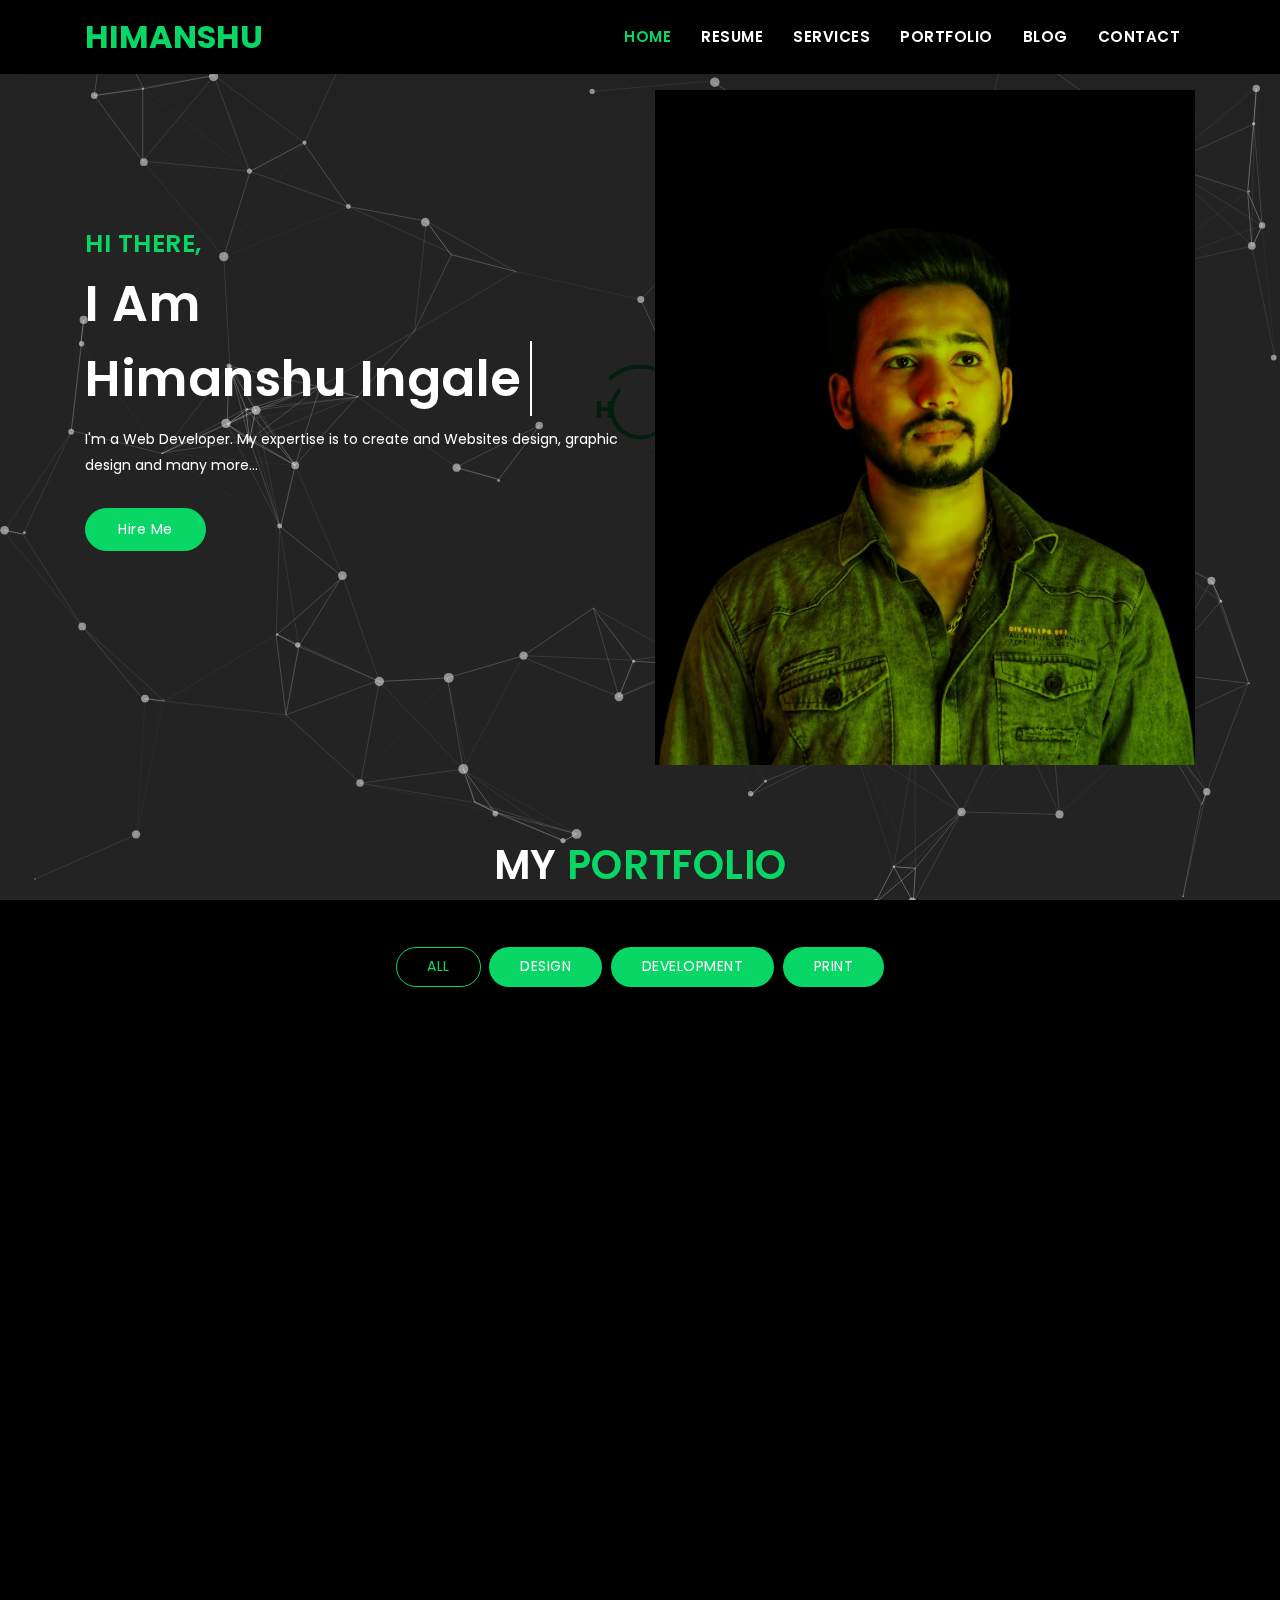
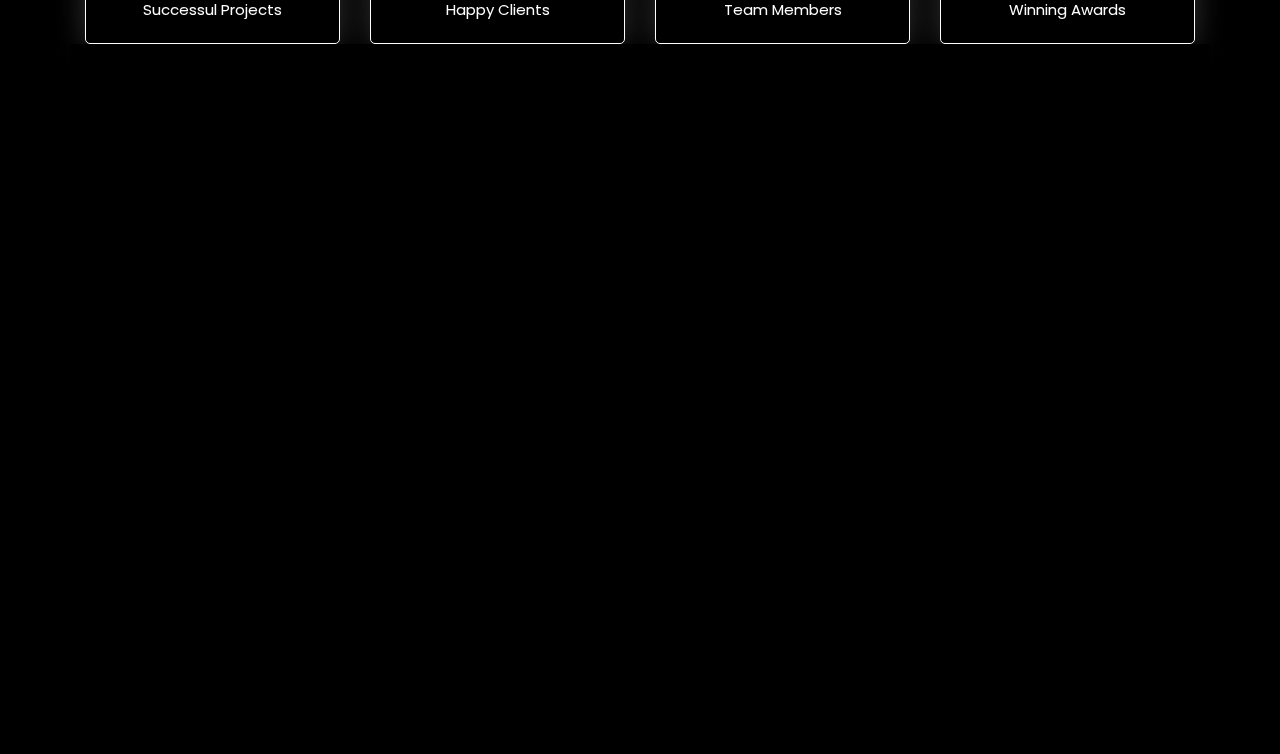
==== index.html @ 246570fd "Add files via upload" ====
<!DOCTYPE html>
<html lang="en">
	<head>
		<!-- Required meta tags -->
		<meta charset="utf-8">
		<meta name="viewport" content="width=device-width, initial-scale=1, shrink-to-fit=no">

		<title>Himanshu Personal Portfolio Template</title>
		<link href="https://fonts.googleapis.com/css?family=Poppins:300i,400,400i,500,600,700,800" rel="stylesheet">
		<!-- Bootstrap CSS -->
		<link rel="stylesheet" type="text/css" href="boostrap.min.css" >	
		
		<!--Favicon for this site -->
				
		
		<!-- Fonts -->
		<link rel="stylesheet" type="text/css" href="font-awesome-min.css">
		<!-- Icon -->
		<link rel="stylesheet" type="text/css" href="simple-line-icons.css">
		<!-- Slicknav -->
		<link rel="stylesheet" type="text/css" href="slicknav.css">
		
		<!-- Owl-carousel -->
		<link rel="stylesheet" type="text/css" href="owl.theme.default.main.css">
		<link rel="stylesheet" type="text/css" href="owl.carowsel.main.css">
		<!-- Nivo Lightbox -->
		<link rel="stylesheet" type="text/css" href="novo-lightbox.css">
		<!-- Text-animated -->
		<link rel="stylesheet" type="text/css" href="animate-headline.css">
		<!-- Normalize -->
        <link rel="stylesheet" type="text/css" href="normalize.css">
		<!-- Animate -->
		<link rel="stylesheet" type="text/css" href="animate.css">
		<!-- Main Style -->
		<link rel="stylesheet" type="text/css" href="Ta.css ">
		
		<!-- Responsive Style -->
		<link rel="stylesheet" type="text/css" href="responsive.css">
		<!-- HTML5 shim and Respond.js IE8 support of HTML5 elements and media queries -->
		<!-- WARNING: Respond.js doesn't work if you view the page via file:// -->
		<!--[if lt IE 9]>
		  <script src="https://oss.maxcdn.com/html5shiv/3.7.2/html5shiv.min.js"></script>
		  <script src="https://oss.maxcdn.com/respond/1.4.2/respond.min.js"></script>
		<![endif]-->
	</head>
  
	<body data-spy="scroll" data-offset="80">

		<!-- START PRELOADER -->
			<div class="preloader">
				<div class="loader">
					<div class="loader-outter"></div>
					<div class="loader-inner"></div>

					<span>H</span>
				</div>
			</div>
		<!-- END PRELOADER -->		
		
		<!-- START NAVBAR -->
			<nav class="navbar navbar-toggleable-sm fixed-top navbar-light bg-faded site-navigation dark_bg_menu">
				<div class="container">
					<a class="navbar-brand" href="#"><p>HIMANSHU</p></a>          
				    <button class="navbar-toggler" type="button" data-toggle="collapse" data-target="#navbarCollapse" aria-controls="navbarCollapse" aria-expanded="false" aria-label="Toggle navigation">
						<span class="navbar-toggler-icon"></span>
				    </button>
				    <div class="collapse navbar-collapse justify-content-end" id="navbarCollapse">
						<ul class="navbar-nav">
						  <li class="nav-item"><a class="nav-link" href="#home">Home</a></li>
						  <li class="nav-item"><a class="nav-link" href="Resume.png">Resume</a></li>
						  <li class="nav-item"><a class="nav-link" href="#services">Services</a></li>				
						  <li class="nav-item"><a class="nav-link" href="#portfolio">Portfolio</a></li>				  			
						  <li class="nav-item"><a class="nav-link" href="#blog">Blog</a></li>			
						  <li class="nav-item"><a class="nav-link" href="#contact">Contact</a></li>
						</ul>
				    </div>
				</div>
			</nav>      
		<!-- END NAVBAR -->
		
		<!-- Hero Area Start -->
			<section id="home" class="dark_bg">
				<div id="particles-js"></div>
				<div class="container">
					<div class="row">
						<div class="col-lg-6 col-md-6">
							<div class="banner_content">
								<h3>Hi There,</h3>
								<h1 class="cd-headline clip">
									<span class="fw_600">I Am</span>
									<span class="cd-words-wrapper">
										<b class="is-visible fw_600">Himanshu Ingale</b>
										<b class="fw_600">Web Designer</b>
										<b class="fw_600">Web Developer</b>
										<b class="fw_600">Engineer</b>
									</span>
								</h1>
								<p>I'm a Web Developer. My expertise is to create and Websites design, graphic design and many more...</p>
								<a href="#" class="btn btn-secondary banner_btn">Hire Me</a>								
							</div>
						</div>
						<div class="col-lg-6 col-md-6">
							<div class="banner-images">
								<img src="100.jpg" />
							</div>
						</div>
					</div>
				</div>
				
			</section>
		<!-- Hero Area End -->
		
	
		<!-- Portfolio Section -->
			<section id="portfolio" class="dark_bg section-padding">
				<!-- Container Starts -->
				<div class="container">        
					<h2 class="section-title wow flipInX" data-wow-delay="0.4s">My <span>Portfolio</span></h2>
					<div class="row">          
						<div class="col-md-12">
							<!-- Portfolio Controller/Buttons -->
							<div class="controls text-center">
							  <a class="filter active btn btn-common" data-filter="all">
								All 
							  </a>
							  <a class="filter btn btn-common" data-filter=".design">
								Design 
							  </a>
							  <a class="filter btn btn-common" data-filter=".development">
								Development
							  </a>
							  <a class="filter btn btn-common" data-filter=".print">
								Print 
							  </a>
							</div>
							<!-- Portfolio Controller/Buttons Ends-->
						</div>

						
		
		<!-- Services Section Start -->
		<section id="services" class="dark_bg services section-padding">
			<h2 class="section-title wow flipInX" data-wow-delay="0.4s">My <span>Services</span></h2>
			<div class="container">
				<div class="row">
					<!-- Services item -->
					<div class="col-lg-4 col-md-6 col-xs-12">
						<div class="services-item wow fadeInDown" data-wow-delay="0.3s">
							<div class="icon">
								<img src="com.jpg" alt=""/>
							</div>
							<div class="services-content">
								<h3><a href="#">Web Design</a></h3>
								
							</div>
						</div>
					</div>
				  <!-- Services item -->
					<div class="col-lg-4 col-md-6 col-xs-12">
						<div class="services-item wow fadeInDown" data-wow-delay="0.6s">
							<div class="icon">
								<img src="d.jpg" alt=""/>
							</div>
							<div class="services-content">
								<h3><a href="#">Development</a></h3>
								
							</div>
						</div>
					</div>
					<!-- Services item -->
					<div class="col-lg-4 col-md-6 col-xs-12">
						<div class="services-item wow fadeInDown" data-wow-delay="0.9s">
							<div class="icon">
								<img src="grap.jpg" alt=""/>
							</div>
							<div class="services-content">
								<h3><a href="#">Graphic Design</a></h3>
								
							</div>
						</div>
					</div>
					<!-- Services item -->
					<div class="col-lg-4 col-md-6 col-xs-12">
						<div class="services-item wow fadeInLeft" data-wow-delay="0.9s">
							<div class="icon">
								<img src="res.jpg" alt=""/>
							</div>
							<div class="services-content">
								<h3><a href="#">Responsive Design</a></h3>
							
							</div>
						</div>
					</div>
					<!-- Services item -->
					<div class="col-lg-4 col-md-6 col-xs-12">
						<div class="services-item wow fadeInUp" data-wow-delay="0.9s">
							<div class="icon">
								<img src="marketing.jpg" alt=""/>
							</div>
							<div class="services-content">
								<h3><a href="#">Marketing</a></h3>
								
							</div>
						</div>
					</div>
					<!-- Services item -->
					<div class="col-lg-4 col-md-6 col-xs-12">
						<div class="services-item wow fadeInRight" data-wow-delay="0.9s">
							<div class="icon">
								<img src="support.jpg" alt=""/>
							</div>
							<div class="services-content">
								<h3><a href="#">Support</a></h3>
								
							</div>
						</div>
					</div>
				</div>
			</div>
		</section>
	<!-- Services Section End -->
		
	
		
		
		<!-- START BLOG -->
			<div id="blog" class="dark_bg blog-area section-padding">
				<h2 class="section-title wow flipInX" data-wow-delay="0.4s">My <span>Blog</span></h2>
				<div class="container">							
					<div class="row">
						<div class="col-lg-4 col-md-4 col-xs-12">
							<div class="single_blog wow fadeInLeft">
								<div class="blog-thumb">
									<div class="blog-image">
									   <a href="#"><img src="b4.png" class="img-responsive" alt=""/></a>
									</div>
									<div class="blog-info">
										<a href="#"><h4>
											"Web Design Evolution Insights"</h4></a>
										<small><i class="fa fa-clock-o"></i>July 31, 2024</small>
										<span>| Design</span>											
										<p>Discover the latest advancements shaping the digital landscape, ensuring your online presence stays ahead of the curve.</p>
										<a href="#" class="btn blog_btn btn-secondary">Read More</a>
									</div>
								</div>
							</div>
						</div>
						<div class="col-lg-4 col-md-4 col-xs-12">
							<div class="single_blog wow fadeInUp">
								<div class="blog-thumb">
									<div class="blog-image">
									   <a href="#"><img src="b3.png" class="img-responsive" alt=""/></a>
									</div>
									<div class="blog-info">
										<a href="#"><h4>"Responsive Design Innovations"</h4></a>
										<small><i class="fa fa-clock-o"></i>July 31, 2024</small>
										<span>| Design</span>											
										<p> Explore cutting-edge techniques and technologies ensuring seamless user experiences across all devices.</p>
										<a href="#" class="btn blog_btn btn-secondary">Read More</a>
									</div>
								</div>
							</div>
						</div>
						<div class="col-lg-4 col-md-4 col-xs-12">
							<div class="single_blog wow fadeInRight">
								<div class="blog-thumb">
									<div class="blog-image">
									   <a href="#"><img src="b5.png" class="img-responsive" alt=""/></a>
									</div>
									<div class="blog-info">
										<a href="#"><h4>"User-Centric Web Solutions"</h4></a>
										<small><i class="fa fa-clock-o"></i>July 31, 2024</small>
										<span>| Design</span>											
										<p> Crafting websites focused on meeting user needs, enhancing engagement and satisfaction.</p>
										<a href="#" class="btn blog_btn btn-secondary">Read More</a>
									</div>
								</div>
							</div>
						</div>
					</div>
				</div><!--- END CONTAINER -->	

				<div class="container">							
					<div class="row">
						<div class="col-lg-4 col-md-4 col-xs-12">
							<div class="single_blog wow fadeInLeft">
								<div class="blog-thumb">
									<div class="blog-image">
									   <a href="#"><img src="b8.jpg" class="img-responsive" alt=""/></a>
									</div>
									<div class="blog-info">
										<a href="#"><h4>"Interactive Design Trends"</h4></a>
										<small><i class="fa fa-clock-o"></i>July 31, 2024</small>
										<span>| Design</span>											
										<p> Embrace dynamic and engaging design elements that captivate and retain audience attention.</p>
										<a href="#" class="btn blog_btn btn-secondary">Read More</a>
									</div>
								</div>
							</div>
						</div>
						<div class="col-lg-4 col-md-4 col-xs-12">
							<div class="single_blog wow fadeInUp">
								<div class="blog-thumb">
									<div class="blog-image">
									   <a href="#"><img src="payment.png" class="img-responsive" alt=""/></a>
									</div>
									<div class="blog-info">
										<a href="#"><h4>"Creative UI/UX Approaches"</h4></a>
										<small><i class="fa fa-clock-o"></i>July 31, 2024</small>
										<span>| Design</span>											
										<p>Implement innovative user interface and experience strategies to elevate digital interactions and conversions.</p>
										<a href="#" class="btn blog_btn btn-secondary">Read More</a>
									</div>
								</div>
							</div>
						</div>
						<div class="col-lg-4 col-md-4 col-xs-12">
							<div class="single_blog wow fadeInRight">
								<div class="blog-thumb">
									<div class="blog-image">
									   <a href="#"><img src="mobile.png" class="img-responsive" alt=""/></a>
									</div>
									<div class="blog-info">
										<a href="#"><h4>"Visual Storytelling Revolution"</h4></a>
										<small><i class="fa fa-clock-o"></i>July 31, 2024</small>
										<span>| Design</span>											
										<p>Harness the power of compelling visuals to communicate narratives that resonate deeply with your audience.</p>
										<a href="#" class="btn blog_btn btn-secondary">Read More</a>
									</div>
								</div>
							</div>
						</div>
					</div>
				</div><!--- END CONTAINER -->	
			</div>
		<!-- END BLOG -->

           	<!-- Funfacts Section Start -->
			<section class="dark_bg funfacts-area pb_80 ">
				<div class="container">
					<div class="row">
						<div class="col-lg-3 col-md-3">
							<div class="funfact">
								<i class="icofont-printer"></i>
								<h3><span class="counterUp">10</span>+</h3>
								<p>Successul Projects</p>
							</div>
						</div>

						<div class="col-lg-3 col-md-3">
							<div class="funfact">
								<i class="icofont-users"></i>
								<h3><span class="counterUp">5</span></h3>
								<p>Happy Clients</p>
							</div>
						</div>

						<div class="col-lg-3 col-md-3">
							<div class="funfact">
								<i class="icofont-users-alt-5"></i>
								<h3><span class="counterUp">2</span>+</h3>
								<p>Team Members</p>
							</div>
						</div>

						<div class="col-lg-3 col-md-3">
							<div class="funfact">
								<i class="icofont-award"></i>
								<h3><span class="counterUp">1</span>+</h3>
								<p>Winning Awards</p>
							</div>
						</div>
					</div>
				</div>
			</section>
        <!-- Funfacts Section End -->

		<!-- Contact Section Start -->
			<section id="contact" class="dark_bg section-padding">      
				<div class="contact-form">
					<div class="container">
						<h2 class="section-title wow flipInX" data-wow-delay="0.4s">Contact <span>Us</span></h2>  
						<style>
							.center-div {
							  margin: 0 auto; /* This will center the div horizontally */
							  max-width: 100%; /* Ensures the div doesn't exceed the width of its container */
							  /* Add any additional styling you need */
							}
						  </style>
						<div class="row contact-form-area">   												
							<div class="col-md-12 col-lg-8 col-sm-8 center-div">
								<div class="contact_form wow fadeInLeft">
									<form action="contact.php" method="post" id="main_contact_form">
										<div class="contact_input_area">
											<div id="success_fail_info"></div>
											<div class="row">
												<!-- Form Group -->
												<div class="col-12">
													<div class="form-group">
														<input type="text" name="name" class="form-control" placeholder="Name" required="required">
													</div>
												</div>
												<!-- Form Group -->
												<div class="col-12 col-lg-6">
													<div class="form-group">
														<input type="email" name="email" class="form-control" placeholder="Email" required="required">
													</div>
												</div>
												<!-- Form Group -->
												<div class="col-12 col-lg-6">
													<div class="form-group">
														<input type="text" name="subject" class="form-control" placeholder="Subject" required="required">
													</div>
												</div>
												<!-- Form Group -->
												<div class="col-12">
													<div class="form-group">
														<textarea rows="6" name="message" class="form-control" placeholder="Your Message" required="required"></textarea>
													</div>
												</div>
												<!-- Button -->
												<div class="col-12 text-center">
													<button type="submit" value="Send message" name="submit" id="submitButton" class="btn btn-secondary ct_btn" title="Submit Your Message!">Send Message</button>
												</div>
											</div>
										</div>
									</form>
								</div>
							</div>
							
						</div> 
					</div>
				</div>   
			</section>
		<!-- Contact Section End -->

		<!-- Footer Section Start -->
			<footer class="footer-area">
				<div class="container">
					<div class="row">
						<div class="col-lg-12">
							<div class="footer-text text-center wow fadeInDown" data-wow-delay="0.3s">
								<p>Copyright © 2024 Himanshu | All Rights Reserved</p>
							</div>
						</div>
					</div>
				</div>
			</footer>
		<!-- Footer Section End -->

		<!-- Go to Top Link -->
		<a href="#" class="back-to-top">
			<i class="fa fa-arrow-up"></i>
		</a>

		<!-- jQuery first, then Popper.js, then Bootstrap JS -->
		<script src="jquery-min.js"></script>
		<script src="popper.min.js"></script>
		<script src="boostrap.min.js"></script>
		<script src="modernizr-2.8.3.min.js"></script>
		<script src="particles.min.js"></script>
		<script src="app.js"></script>
		<script src="jquery.nav.js"></script>
		<script src="smooth-scroll.js"></script>
		<script src="owl.carousel.min.js"></script>
		<script src="jquery.mixitup.js"></script>
		<script src="animited-headline.js"></script>
		<script src="jquery.countwrup.min.js"></script>
		<script src="waypoints.min.js"></script>
		<script src="wow.js"></script>
		<script src="jquery.easing.min.js"></script>  
		<script src="nivo-lightbox.js"></script>
		<script src="form-contact.js"></script>
		<script src="Ta.js"></script>
		
	</body>
</html>
---- simple-line-icons.css ----
@font-face {
	font-family: 'Simple-Line-Icons';
	src:url('../fonts/line-icons/Simple-Line-Icons.eot');
	src:url('../fonts/line-icons/Simple-Line-Icons.eot?#iefix') format('embedded-opentype'),
		url('../fonts/line-icons/Simple-Line-Icons.woff') format('woff'),
		url('../fonts/line-icons/Simple-Line-Icons.ttf') format('truetype'),
		url('../fonts/line-icons/Simple-Line-Icons.svg#Simple-Line-Icons') format('svg');
		font-weight: normal;
		font-style: normal;
}
/*
 Use the following CSS code if you want to have a class per icon.
 Instead of a list of all class selectors, you can use the generic [class*="icon-"] selector, but it's slower:
*/
.icon-user,
.icon-people,
.icon-user-female,
.icon-user-follow,
.icon-user-following,
.icon-user-unfollow,
.icon-login,
.icon-logout,
.icon-emotsmile,
.icon-phone,
.icon-call-end,
.icon-call-in,
.icon-call-out,
.icon-map,
.icon-location-pin,
.icon-direction,
.icon-directions,
.icon-compass,
.icon-layers,
.icon-menu,
.icon-list,
.icon-options-vertical,
.icon-options,
.icon-arrow-down,
.icon-arrow-left,
.icon-arrow-right,
.icon-arrow-up,
.icon-arrow-up-circle,
.icon-arrow-left-circle,
.icon-arrow-right-circle,
.icon-arrow-down-circle,
.icon-check,
.icon-clock,
.icon-plus,
.icon-minus,
.icon-close,
.icon-event,
.icon-exclamation,
.icon-organization,
.icon-trophy,
.icon-screen-smartphone,
.icon-screen-desktop,
.icon-plane,
.icon-notebook,
.icon-mustache,
.icon-mouse,
.icon-magnet,
.icon-energy,
.icon-disc,
.icon-cursor,
.icon-cursor-move,
.icon-crop,
.icon-chemistry,
.icon-speedometer,
.icon-shield,
.icon-screen-tablet,
.icon-magic-wand,
.icon-hourglass,
.icon-graduation,
.icon-ghost,
.icon-game-controller,
.icon-fire,
.icon-eyeglass,
.icon-envelope-open,
.icon-envelope-letter,
.icon-bell,
.icon-badge,
.icon-anchor,
.icon-wallet,
.icon-vector,
.icon-speech,
.icon-puzzle,
.icon-printer,
.icon-present,
.icon-playlist,
.icon-pin,
.icon-picture,
.icon-handbag,
.icon-globe-alt,
.icon-globe,
.icon-folder-alt,
.icon-folder,
.icon-film,
.icon-feed,
.icon-drop,
.icon-drawer,
.icon-docs,
.icon-doc,
.icon-diamond,
.icon-cup,
.icon-calculator,
.icon-bubbles,
.icon-briefcase,
.icon-book-open,
.icon-basket-loaded,
.icon-basket,
.icon-bag,
.icon-action-undo,
.icon-action-redo,
.icon-wrench,
.icon-umbrella,
.icon-trash,
.icon-tag,
.icon-support,
.icon-frame,
.icon-size-fullscreen,
.icon-size-actual,
.icon-shuffle,
.icon-share-alt,
.icon-share,
.icon-rocket,
.icon-question,
.icon-pie-chart,
.icon-pencil,
.icon-note,
.icon-loop,
.icon-home,
.icon-grid,
.icon-graph,
.icon-microphone,
.icon-music-tone-alt,
.icon-music-tone,
.icon-earphones-alt,
.icon-earphones,
.icon-equalizer,
.icon-like,
.icon-dislike,
.icon-control-start,
.icon-control-rewind,
.icon-control-play,
.icon-control-pause,
.icon-control-forward,
.icon-control-end,
.icon-volume-1,
.icon-volume-2,
.icon-volume-off,
.icon-calendar,
.icon-bulb,
.icon-chart,
.icon-ban,
.icon-bubble,
.icon-camrecorder,
.icon-camera,
.icon-cloud-download,
.icon-cloud-upload,
.icon-envelope,
.icon-eye,
.icon-flag,
.icon-heart,
.icon-info,
.icon-key,
.icon-link,
.icon-lock,
.icon-lock-open,
.icon-magnifier,
.icon-magnifier-add,
.icon-magnifier-remove,
.icon-paper-clip,
.icon-paper-plane,
.icon-power,
.icon-refresh,
.icon-reload,
.icon-settings,
.icon-star,
.icon-symbol-female,
.icon-symbol-male,
.icon-target,
.icon-credit-card,
.icon-paypal,
.icon-social-tumblr,
.icon-social-twitter,
.icon-social-facebook,
.icon-social-instagram,
.icon-social-linkedin,
.icon-social-pinterest,
.icon-social-github,
.icon-social-google,
.icon-social-reddit,
.icon-social-skype,
.icon-social-dribbble,
.icon-social-behance,
.icon-social-foursqare,
.icon-social-soundcloud,
.icon-social-spotify,
.icon-social-stumbleupon,
.icon-social-youtube,
.icon-social-dropbox,
.icon-social-vkontakte,
.icon-social-steam {
  font-family: 'simple-line-icons';
  speak: none;
  font-style: normal;
  font-weight: normal;
  font-variant: normal;
  text-transform: none;
  line-height: 1;
  /* Better Font Rendering =========== */
  -webkit-font-smoothing: antialiased;
  -moz-osx-font-smoothing: grayscale;
}
.icon-user:before {
  content: "\e005";
}
.icon-people:before {
  content: "\e001";
}
.icon-user-female:before {
  content: "\e000";
}
.icon-user-follow:before {
  content: "\e002";
}
.icon-user-following:before {
  content: "\e003";
}
.icon-user-unfollow:before {
  content: "\e004";
}
.icon-login:before {
  content: "\e066";
}
.icon-logout:before {
  content: "\e065";
}
.icon-emotsmile:before {
  content: "\e021";
}
.icon-phone:before {
  content: "\e600";
}
.icon-call-end:before {
  content: "\e048";
}
.icon-call-in:before {
  content: "\e047";
}
.icon-call-out:before {
  content: "\e046";
}
.icon-map:before {
  content: "\e033";
}
.icon-location-pin:before {
  content: "\e096";
}
.icon-direction:before {
  content: "\e042";
}
.icon-directions:before {
  content: "\e041";
}
.icon-compass:before {
  content: "\e045";
}
.icon-layers:before {
  content: "\e034";
}
.icon-menu:before {
  content: "\e601";
}
.icon-list:before {
  content: "\e067";
}
.icon-options-vertical:before {
  content: "\e602";
}
.icon-options:before {
  content: "\e603";
}
.icon-arrow-down:before {
  content: "\e604";
}
.icon-arrow-left:before {
  content: "\e605";
}
.icon-arrow-right:before {
  content: "\e606";
}
.icon-arrow-up:before {
  content: "\e607";
}
.icon-arrow-up-circle:before {
  content: "\e078";
}
.icon-arrow-left-circle:before {
  content: "\e07a";
}
.icon-arrow-right-circle:before {
  content: "\e079";
}
.icon-arrow-down-circle:before {
  content: "\e07b";
}
.icon-check:before {
  content: "\e080";
}
.icon-clock:before {
  content: "\e081";
}
.icon-plus:before {
  content: "\e095";
}
.icon-minus:before {
  content: "\e615";
}
.icon-close:before {
  content: "\e082";
}
.icon-event:before {
  content: "\e619";
}
.icon-exclamation:before {
  content: "\e617";
}
.icon-organization:before {
  content: "\e616";
}
.icon-trophy:before {
  content: "\e006";
}
.icon-screen-smartphone:before {
  content: "\e010";
}
.icon-screen-desktop:before {
  content: "\e011";
}
.icon-plane:before {
  content: "\e012";
}
.icon-notebook:before {
  content: "\e013";
}
.icon-mustache:before {
  content: "\e014";
}
.icon-mouse:before {
  content: "\e015";
}
.icon-magnet:before {
  content: "\e016";
}
.icon-energy:before {
  content: "\e020";
}
.icon-disc:before {
  content: "\e022";
}
.icon-cursor:before {
  content: "\e06e";
}
.icon-cursor-move:before {
  content: "\e023";
}
.icon-crop:before {
  content: "\e024";
}
.icon-chemistry:before {
  content: "\e026";
}
.icon-speedometer:before {
  content: "\e007";
}
.icon-shield:before {
  content: "\e00e";
}
.icon-screen-tablet:before {
  content: "\e00f";
}
.icon-magic-wand:before {
  content: "\e017";
}
.icon-hourglass:before {
  content: "\e018";
}
.icon-graduation:before {
  content: "\e019";
}
.icon-ghost:before {
  content: "\e01a";
}
.icon-game-controller:before {
  content: "\e01b";
}
.icon-fire:before {
  content: "\e01c";
}
.icon-eyeglass:before {
  content: "\e01d";
}
.icon-envelope-open:before {
  content: "\e01e";
}
.icon-envelope-letter:before {
  content: "\e01f";
}
.icon-bell:before {
  content: "\e027";
}
.icon-badge:before {
  content: "\e028";
}
.icon-anchor:before {
  content: "\e029";
}
.icon-wallet:before {
  content: "\e02a";
}
.icon-vector:before {
  content: "\e02b";
}
.icon-speech:before {
  content: "\e02c";
}
.icon-puzzle:before {
  content: "\e02d";
}
.icon-printer:before {
  content: "\e02e";
}
.icon-present:before {
  content: "\e02f";
}
.icon-playlist:before {
  content: "\e030";
}
.icon-pin:before {
  content: "\e031";
}
.icon-picture:before {
  content: "\e032";
}
.icon-handbag:before {
  content: "\e035";
}
.icon-globe-alt:before {
  content: "\e036";
}
.icon-globe:before {
  content: "\e037";
}
.icon-folder-alt:before {
  content: "\e039";
}
.icon-folder:before {
  content: "\e089";
}
.icon-film:before {
  content: "\e03a";
}
.icon-feed:before {
  content: "\e03b";
}
.icon-drop:before {
  content: "\e03e";
}
.icon-drawer:before {
  content: "\e03f";
}
.icon-docs:before {
  content: "\e040";
}
.icon-doc:before {
  content: "\e085";
}
.icon-diamond:before {
  content: "\e043";
}
.icon-cup:before {
  content: "\e044";
}
.icon-calculator:before {
  content: "\e049";
}
.icon-bubbles:before {
  content: "\e04a";
}
.icon-briefcase:before {
  content: "\e04b";
}
.icon-book-open:before {
  content: "\e04c";
}
.icon-basket-loaded:before {
  content: "\e04d";
}
.icon-basket:before {
  content: "\e04e";
}
.icon-bag:before {
  content: "\e04f";
}
.icon-action-undo:before {
  content: "\e050";
}
.icon-action-redo:before {
  content: "\e051";
}
.icon-wrench:before {
  content: "\e052";
}
.icon-umbrella:before {
  content: "\e053";
}
.icon-trash:before {
  content: "\e054";
}
.icon-tag:before {
  content: "\e055";
}
.icon-support:before {
  content: "\e056";
}
.icon-frame:before {
  content: "\e038";
}
.icon-size-fullscreen:before {
  content: "\e057";
}
.icon-size-actual:before {
  content: "\e058";
}
.icon-shuffle:before {
  content: "\e059";
}
.icon-share-alt:before {
  content: "\e05a";
}
.icon-share:before {
  content: "\e05b";
}
.icon-rocket:before {
  content: "\e05c";
}
.icon-question:before {
  content: "\e05d";
}
.icon-pie-chart:before {
  content: "\e05e";
}
.icon-pencil:before {
  content: "\e05f";
}
.icon-note:before {
  content: "\e060";
}
.icon-loop:before {
  content: "\e064";
}
.icon-home:before {
  content: "\e069";
}
.icon-grid:before {
  content: "\e06a";
}
.icon-graph:before {
  content: "\e06b";
}
.icon-microphone:before {
  content: "\e063";
}
.icon-music-tone-alt:before {
  content: "\e061";
}
.icon-music-tone:before {
  content: "\e062";
}
.icon-earphones-alt:before {
  content: "\e03c";
}
.icon-earphones:before {
  content: "\e03d";
}
.icon-equalizer:before {
  content: "\e06c";
}
.icon-like:before {
  content: "\e068";
}
.icon-dislike:before {
  content: "\e06d";
}
.icon-control-start:before {
  content: "\e06f";
}
.icon-control-rewind:before {
  content: "\e070";
}
.icon-control-play:before {
  content: "\e071";
}
.icon-control-pause:before {
  content: "\e072";
}
.icon-control-forward:before {
  content: "\e073";
}
.icon-control-end:before {
  content: "\e074";
}
.icon-volume-1:before {
  content: "\e09f";
}
.icon-volume-2:before {
  content: "\e0a0";
}
.icon-volume-off:before {
  content: "\e0a1";
}
.icon-calendar:before {
  content: "\e075";
}
.icon-bulb:before {
  content: "\e076";
}
.icon-chart:before {
  content: "\e077";
}
.icon-ban:before {
  content: "\e07c";
}
.icon-bubble:before {
  content: "\e07d";
}
.icon-camrecorder:before {
  content: "\e07e";
}
.icon-camera:before {
  content: "\e07f";
}
.icon-cloud-download:before {
  content: "\e083";
}
.icon-cloud-upload:before {
  content: "\e084";
}
.icon-envelope:before {
  content: "\e086";
}
.icon-eye:before {
  content: "\e087";
}
.icon-flag:before {
  content: "\e088";
}
.icon-heart:before {
  content: "\e08a";
}
.icon-info:before {
  content: "\e08b";
}
.icon-key:before {
  content: "\e08c";
}
.icon-link:before {
  content: "\e08d";
}
.icon-lock:before {
  content: "\e08e";
}
.icon-lock-open:before {
  content: "\e08f";
}
.icon-magnifier:before {
  content: "\e090";
}
.icon-magnifier-add:before {
  content: "\e091";
}
.icon-magnifier-remove:before {
  content: "\e092";
}
.icon-paper-clip:before {
  content: "\e093";
}
.icon-paper-plane:before {
  content: "\e094";
}
.icon-power:before {
  content: "\e097";
}
.icon-refresh:before {
  content: "\e098";
}
.icon-reload:before {
  content: "\e099";
}
.icon-settings:before {
  content: "\e09a";
}
.icon-star:before {
  content: "\e09b";
}
.icon-symbol-female:before {
  content: "\e09c";
}
.icon-symbol-male:before {
  content: "\e09d";
}
.icon-target:before {
  content: "\e09e";
}
.icon-credit-card:before {
  content: "\e025";
}
.icon-paypal:before {
  content: "\e608";
}
.icon-social-tumblr:before {
  content: "\e00a";
}
.icon-social-twitter:before {
  content: "\e009";
}
.icon-social-facebook:before {
  content: "\e00b";
}
.icon-social-instagram:before {
  content: "\e609";
}
.icon-social-linkedin:before {
  content: "\e60a";
}
.icon-social-pinterest:before {
  content: "\e60b";
}
.icon-social-github:before {
  content: "\e60c";
}
.icon-social-google:before {
  content: "\e60d";
}
.icon-social-reddit:before {
  content: "\e60e";
}
.icon-social-skype:before {
  content: "\e60f";
}
.icon-social-dribbble:before {
  content: "\e00d";
}
.icon-social-behance:before {
  content: "\e610";
}
.icon-social-foursqare:before {
  content: "\e611";
}
.icon-social-soundcloud:before {
  content: "\e612";
}
.icon-social-spotify:before {
  content: "\e613";
}
.icon-social-stumbleupon:before {
  content: "\e614";
}
.icon-social-youtube:before {
  content: "\e008";
}
.icon-social-dropbox:before {
  content: "\e00c";
}
.icon-social-vkontakte:before {
  content: "\e618";
}
.icon-social-steam:before {
  content: "\e620";
}
---- Ta.css ----
/***************************************
========================================

	Author Name   : Themeplaza
	This is HTML5 template
	Template Name : Roton Personal Portfolio Template
	Version: 1.0
	
****************************************
=======================================/


/* ----------------------------------------------------------------

 ==> Table Of Content

	01. Default
	02. Header
	03. Banner
	04. About
	05. Service
	06. Portfolio 
	07. Resume
	08. Testimonial
	09. Blog
	10. Contact
	11. Footer
 

---------------------------------------------------------------- */
/* ==========================================================================
01. Start Default CSS Area
========================================================================== */
html{
	overflow-x: hidden;
}
body{
	font-family: 'Poppins', sans-serif;
    font-size: 15px;
    line-height: 26px;
    font-weight: 400;
    letter-spacing: 0.5px;
    color: #333333;
    overflow-x: hidden;
}
h1,
h2,
h3,
h4,
h5,
h6{
	color: #333333;
	font-weight: 600;
}
.fw_300{
	font-weight: 300;
}
.fw_600{
	font-weight: 600;
}
a{
	-webkit-transition: all 0.2s linear;
	-moz-transition: all 0.2s linear;
	-o-transition: all 0.2s linear;
	transition: all 0.2s linear;
}
a:hover{
	text-decoration: none;
}
a a:focus{
	outline: none;
}
img{
    max-width: 100%;
	height: auto;
}
p{
	font-weight: 400;
	font-family: 'Poppins', sans-serif;
    margin: 0;
    font-size: 15px;
    color: #333333;
    letter-spacing: 0;
}
ul, ol{
	list-style: outside none none;
	margin: 0;
	padding: 0;
}
ul li, ol li{
	list-style: none;
}
.gray_bg{
	background: #fcfcfc;
}
.dark_bg{
	background: #000;
}
START PRELOADER DESIGN/
.preloader {
  position: fixed;
  left: 0;
  width: 0;
  height: 100%;
  width: 100%;
  text-align: center;
  z-index: 9999999;
  background-color: transparent;
  -webkit-transition: .9s;
  transition: .9s;
}

.preloader .loader {
  -webkit-transition: 0.5s;
  transition: 0.5s;
  position: absolute;
  width: 90px;
  height: 90px;
  border-radius: 50%;
  display: inline-block;
  left: 0;
  right: 0;
  margin: 0 auto;
  top: 45%;
  -webkit-transform: translateY(-45%);
          transform: translateY(-45%);
}

.preloader .loader .loader-outter {
  position: absolute;
  border: 4px solid #08d665;
  border-left-color: transparent;
  border-bottom: 0;
  width: 100%;
  height: 100%;
  border-radius: 50%;
  -webkit-animation: loader-outter 1s cubic-bezier(0.42, 0.61, 0.58, 0.41) infinite;
          animation: loader-outter 1s cubic-bezier(0.42, 0.61, 0.58, 0.41) infinite;
}

.preloader .loader .loader-inner {
  position: absolute;
  border: 4px solid #08d665;
  border-radius: 50%;
  width: 60px;
  height: 60px;
  left: calc(50% - 30px);
  top: calc(50% - 30px);
  border-right: 0;
  border-top-color: transparent;
  -webkit-animation: loader-inner 1s cubic-bezier(0.42, 0.61, 0.58, 0.41) infinite;
          animation: loader-inner 1s cubic-bezier(0.42, 0.61, 0.58, 0.41) infinite;
}

.preloader .loader span {
  display: inline-block;
  position: absolute;
  left: 0;
  right: 0;
  margin: 0 auto;
  top: 50%;
  -webkit-transform: translateY(-50%);
          transform: translateY(-50%);
  color: #08d665;
  font-size: 25px;
  font-weight: 700;
}

.preloader::before, .preloader::after {
  content: '';
  position: absolute;
  left: 0;
  top: 0;
  width: 60%;
  height: 100%;
  z-index: -1;
  background: #fff;
  -webkit-transition: .9s;
  transition: .9s;
}

.preloader::after {
  left: auto;
  right: 0;
}

.preloader.preloader-deactivate {
  visibility: hidden;
}

.preloader.preloader-deactivate::after, .preloader.preloader-deactivate::before {
  width: 0;
}

.preloader.preloader-deactivate .loader {
  opacity: 0;
  visibility: hidden;
}

@-webkit-keyframes loader-outter {
  0% {
    -webkit-transform: rotate(0deg);
            transform: rotate(0deg);
  }
  100% {
    -webkit-transform: rotate(360deg);
            transform: rotate(360deg);
  }
}

@keyframes loader-outter {
  0% {
    -webkit-transform: rotate(0deg);
            transform: rotate(0deg);
  }
  100% {
    -webkit-transform: rotate(360deg);
            transform: rotate(360deg);
  }
}

@-webkit-keyframes loader-inner {
  0% {
    -webkit-transform: rotate(0deg);
            transform: rotate(0deg);
  }
  100% {
    -webkit-transform: rotate(-360deg);
            transform: rotate(-360deg);
  }
}

@keyframes loader-inner {
  0% {
    -webkit-transform: rotate(0deg);
            transform: rotate(0deg);
  }
  100% {
    -webkit-transform: rotate(-360deg);
            transform: rotate(-360deg);
  }
}
/* END PRELOADER DESIGN*/

.hero-heading{
	font-size: 48px;
	font-weight: 700;
	color: #fff;
	text-transform: capitalize;
	line-height: 70px;
	letter-spacing: 0.1rem;
}
.hero-sub-heading{
	font-size: 20px;
	font-weight: 400;
	color: #e6e6e6;
	line-height: 45px;
	letter-spacing: 0.1rem;
}
.section-titile-bg{
	display: inline;
	font-size: 115px;
	font-weight: 700;
	height: 100%;
	left: -173px;
	opacity: 0.1;
	position: absolute;
	top: -14px;
	width: 100%;
	text-align: center;
}
.section-title-header p{
	text-align: center;
	font-weight: 400;
	line-height: 26px;
	padding-bottom: 36px;
}
.section-title{
    color: #222;
	text-transform: uppercase;
    font-size: 40px;
    text-align: center;
    letter-spacing: 0.4px;
    line-height: 1;
    margin-bottom: 60px;
    font-weight: 600;
}
.dark_bg .section-title{
	color: #fff;
}
.section-title span{
	color: #08d665;
}
.btn{
    font-size: 14px;
    padding: 10px 22px;
    border-radius: 0px;
    cursor: pointer;
    font-weight: 400;
    color: #fff;
    border-radius: 30px;
    text-transform: capitalize;
    -webkit-transition: all 0.2s linear;
    -moz-transition: all 0.2s linear;
    -o-transition: all 0.2s linear;
    transition: all 0.2s linear;
    display: inline-block;
}
.btn:focus,
.btn:active{
	box-shadow: none;
	outline: none;
	color: #fff;
}
.btn-common{
	font-size: 14px;
    padding: 10px 30px;
    border-radius: 0px;
    cursor: pointer;
    font-weight: 400;
    color: #fff;
    border-radius: 30px;
    text-transform: uppercase;
    -webkit-transition: all 0.2s linear;
    -moz-transition: all 0.2s linear;
    -o-transition: all 0.2s linear;
    transition: all 0.2s linear;
    display: inline-block;
	background-color: #08d665;
	position: relative;
	z-index: 1;
}
button:focus{
	outline: none !important;
}
.btn.btn-secondary{
    background: #08d665;
    border-color: #08d665;
    color: #fff;
}
.btn.btn-secondary:hover{
    box-shadow: 1px 5px 12px rgba(0,0,0, 0.15);
}
.btn-secondary.banner_btn{
    background: #08d665;
    border-color: #08d665;
	color: #fff;
    text-transform: capitalize;
    margin-top: 30px;
	padding: 12px 32px;
}
/* ScrollToTop */

a.back-to-top{
	display: none;
	position: fixed;
	bottom: 18px;
	right: 15px;
	text-decoration: none;
}
a.back-to-top i{
	display: block;
	font-size: 18px;
	width: 40px;
	height: 40px;
	line-height: 40px;
	color: #fff;
	background: #08d665;
	border-radius: 20px;
	text-align: center;
	transition: all 0.2s ease-in-out;
	-moz-transition: all 0.2s ease-in-out;
	-webkit-transition: all 0.2s ease-in-out;
	-o-transition: all 0.2s ease-in-out;
	box-shadow: 0 0 4px rgba(0, 0, 0, 0.14), 0 4px 8px rgba(0, 0, 0, 0.28);
}
a.back-to-top:hover, a.back-to-top:focus{
	text-decoration: none;
}
#loader{
	position: fixed;
	background: #fff;
	top: 0;
	left: 0;
	width: 100%;
	height: 100%;
	z-index: 9999999999;
}
.square-spin{
	position: absolute;
	top: 50%;
	left: 50%;
	margin-left: -40px;
	margin-top: -40px;
}
.square-spin img{
	max-width: 64px;
}
/* Section-padding */
.section-padding {
    padding: 80px 0;
}
/* ==========================================================================
01. End Default CSS Area
========================================================================== */


/* ==========================================================================
02. Start Header Area
========================================================================== */
.navbar{
    padding: 15px 0;
}
.navbar-brand p{
    font-size: 32px;
	text-transform: uppercase;
    color: #08d665;
    font-weight: 700;
}
.bg-faded{
	background-color: transparent;
	transition: all 0.3s ease 0s;
}
@media only screen and (max-width:768px){ 
	.bg-faded {
		background: #fff;
		animation: fadeInDown 1s both 0.2s;
	}
}
.navbar-light .navbar-nav .nav-link{
    color: #333333;
	text-transform: uppercase;
	font-weight: 600;
    font-size: 15px;
    padding: 0 15px;
}
.dark_bg_menu .navbar-nav .nav-link{
	color: #fff;
}
@media only screen and (max-width:768px){ 
.navbar-light .navbar-nav .nav-link {color: #333;}
}
@media only screen and (max-width:480px) { 
.navbar-light .navbar-nav .nav-link {padding: 8px 0px;}
}
.navbar-light .navbar-nav .nav-link:focus,
.navbar-light .navbar-nav .nav-link:hover{
	color: #08d665 !important;
}
.navbar-light .navbar-nav .active > .nav-link,
.navbar-light .navbar-nav .nav-link.active,
.navbar-light .navbar-nav .nav-link.open,
.navbar-light .navbar-nav .open > .nav-link{
	color: #08d665  !important;
}
.navbar-light .navbar-toggler{
	border-color: #fff;
	border-radius: 0px;
}
.navbar-light .navbar-toggler{
	float: right;
	margin: 14px;
	cursor: pointer;
    background-color: #08d665;
	border-color: #08d665;
	border-radius: 0;
}
.navbar-light .navbar-toggler-icon{
	background-image: url("data:image/svg+xml;charset=utf8,%3Csvg viewBox=\'0 0 32 32\' xmlns=\'http://www.w3.org/2000/svg\'%3E%3Cpath stroke=\'rgba(0, 0, 0, 0.5)\' stroke-width=\'2\' stroke-linecap=\'round\' stroke-miterlimit=\'10\' d=\'M4 8h24M4 16h24M4 24h24\'/%3E%3C/svg%3E");
}
.navbar-light .navbar-toggler i{
	color: #333!important;
}
.site-navigation{
    border-radius: 0px;
}
@media only screen and (max-width:480px){ 
	.collapse.show{
		display: block;
		padding: 0!important;
	}
}
.navbar-fixed{
    z-index: 99999;
    position: fixed;
    width: 100%;
	padding:20px 0;
    top: 0;
    -webkit-animation: fadeInDown 800ms;
    animation: fadeInDown 800ms;
    -webkit-backface-visibility :hidden;
    border-radius: 0px;
    background-color: #E0E5EC;
	box-shadow:0 10px 40px rgba(0, 0, 0, 0.05);
}
.dark_bg_menu{
	z-index: 99999;
    position: fixed;
    width: 100%;
	padding:20px 0;
    top: 0;
    -webkit-animation: fadeInDown 800ms;
    animation: fadeInDown 800ms;
    -webkit-backface-visibility: hidden;
    border-radius: 0px;
    background-color: #000;
	box-shadow:0 10px 40px rgba(0, 0, 0, 0.05);
}
@media only screen and (max-width:768px){ 
	.navbar-fixed {background:#fff;}
	.navbar-fixed.navbar-light .navbar-nav .nav-link{color:#333;}
}
.navbar-fixed.navbar-light .navbar-nav .nav-link{color:#333333;}
.navbar-fixed.dark_bg_menu .navbar-nav .nav-link{color:#fff;}
@media only screen and (max-width:768px){ 
.navbar-fixed.navbar-light .navbar-nav .nav-link{color:#333;}
}
/* ==========================================================================
02. End Header Area
========================================================================== */


/* ==========================================================================
03. Start Banner Area
========================================================================== */
#particles-js{
    position: absolute;
    width: 100%;
    height: 100%;
	top: 0;
}
.banner_content{
	margin-top: 230px;
}
.banner_content strong{
    font-size: 30px;
	color: #222;
}
.banner_content h1{
	font-weight: 600;
    color: #222;
    font-size: 50px;
    margin: 5px 0 10px;
	text-transform: capitalize;
}
.dark_bg .banner_content h1{
	color: #fff;
}
.banner_content h3{
	color: #08d665;
	text-transform: uppercase;
	font-size: 25px;
}
.banner_content h1 span .fw_600{
	font-weight: 600;
}
.cd-headline.clip .cd-words-wrapper::after{
    content: '';
    position: absolute;
    top: 0;
    right: 0;
    width: 2px;
    height: 100%;
    background-color: #fff;
}
.banner_content p{
    color: #333333;
	font-size: 14px;
    padding-bottom: 0;
    max-width: 100%;
}
.dark_bg .banner_content p{
	color: #fff;
}
.banner-images img{
	margin-top: 90px;
}
/* ==========================================================================
03. End Banner Area
========================================================================== */


/* ==========================================================================
04. Start About Area
========================================================================== */
.about-content{
	margin-top: 15px;
}
.about-image img{
    border-radius: 0px;
	border: 10px solid #08d665;
	padding: 8px 8px 8px 8px;
    margin-top: 25px;
    box-shadow: 0px 0px 30px rgba(0, 0, 0, 0.1);
}
.about-content h3{
    font-size: 30px;
    font-weight: 600;
    margin-bottom: 12px;
    color: #222;
}
.dark_bg .about-content h3{
	color: #fff;
}
.about-content h3 span{
	margin-left: 10px;
	color: #08d665;
}
.dark_bg .about-content p{
	color: #fff;
}
.profile-wrapper{
	padding: 45px 0;
}
.profile-wrapper .btn{
	margin: 10px 10px 0px 0px;
}
.profile-wrapper .btn i{
	vertical-align: middle;
	margin-right: 5px;
}
.about-profile{
	position: relative;
	margin: 20px 0 20px 0;
}
.about-profile .pro-title{
    font-weight: 600;
    position: relative;
    width: 128px;
    display: inline-block;
    margin-bottom: 10px;
	color: #222;
}
.dark_bg .about-profile .pro-title{
	color: #fff;
}
.about-profile .pro-detail{
	color: #333333;
}
.dark_bg .about-profile .pro-detail{
	color: #fff;
}
.about-profile .pro-title:after{
    position: absolute;
    content: ':';
    color: #fff;
    font-size: 14px;
    left: 88px;
}
.about-profile .admin-sign{
	position: absolute;
	right: 45px;
	bottom: 10px;
}
/* ==========================================================================
04. End About Area
========================================================================== */


/* ==========================================================================
05. Start Service Area
========================================================================== */
.services-item{
	border: 1px solid #ccc;
    background: transparent;
    border-radius: 5px;
	margin-bottom: 30px;
    padding: 30px 25px;
    text-align: center;
    transition: all 0.3s ease-in-out 0s;
    -moz-transition: all 0.3s ease-in-out 0s;
    -webkit-transition: all 0.3s ease-in-out 0s;
    -o-transition: all 0.3s ease-in-out 0s;
}
.dark_bg .services-item{
	border: 1px solid #fff;
}
.services-item:hover{
	transform: translate(0, -10px);
}
.services-item .icon{
    background: url(../img/service/service-icon-bg.svg) no-repeat;
    width: 90px;
    height: 90px;
    display: inline-block;
    line-height: 80px;
    text-align: center;
}
.services-item .services-content h3{
	margin-top: 10px;
	margin-bottom: 10px;
}
.services-item .services-content h3 a{
	text-transform: uppercase;
	font-size: 20px;
	color: #222;
	transition: all 0.3s ease-in-out 0s;
}
.dark_bg .services-item .services-content h3 a{
	color: #fff;
}
.services-item:hover .services-content h3 a{
	color: #08d665;
}
.services-item .services-content p{
	line-height: 22px;
}
.dark_bg .services-item .services-content p{
	color: #fff;
}
/* ==========================================================================
05. End Service Area
========================================================================== */


/* ==========================================================================
06. Start Portfolio Area
========================================================================== */
.portfolio .mix{
	padding: 10px;
}
.portfolio .portfolio-item .shot-item{
	margin: 0px;
}
.portfolio .mix{
	display: none;
}
.controls{
    text-align: center;
    padding-bottom: 30px;
}
.controls .active{
	color: #08d665 !important;
	border-color: #08d665;
	background: transparent;
}
.controls .btn{
	text-transform: uppercase;
	margin: 2px;
	color: #fff;
}
.controls:hover{
	cursor: pointer;
}
.portfolio-img{
	overflow: hidden;
	display: block;
	position: relative;
}
.portfolio-img img{
	width: 100%;
}
.shot-item{
	margin-right: 15px;
	border-radius: 4px;
	background: #fff;
	position: relative;
}
.shot-item img{
	width: 100%;
}
.shot-item .overlay{
	position: absolute;
	width: 100%;
	height: 100%;
	left: 0;
	top: 0;
	background: #08d665;
	opacity: 0;
	-webkit-transition: all 0.5s ease-in-out;
	transition: all 0.5s ease-in-out;
}
.shot-item:hover .overlay{
	opacity: 1;
}
.overlay{
	opacity: 0;
}
.overlay .icons i{
	height: 42px;
	width: 42px;
	line-height: 42px;
	color: #08d665;
	left: 50%;
	margin-left: -24px;
	margin-top: -24px;
	top: 50%;
	position: absolute;
	z-index: 2;
	cursor: pointer;
	text-align: center;
	font-size: 20px;
	-webkit-transition: all 0.5s ease-in-out;
	-moz-transition: all 0.5s ease-in-out;
	transition: all 0.5s ease-in-out;
	background: #fff;
	border-radius: 25px;
}
.overlay .preview{
	position: absolute;
	left: 45%;
	top: 50%;
	color: #fff;
}
.overlay .link {
	position: absolute;
	left: 60%;
	top: 50%;
	color: #fff;
}
.shot-item:hover .overlay {
	opacity: 1;
}
a:not([href]):not([tabindex]){
	color: #fff;
}
a:not([href]):not([tabindex]):focus, a:not([href]):not([tabindex]):hover {
	color: #fff;
}
/* ==========================================================================
06. End Portfolio Area
========================================================================== */


/*================================================
Start FunFacts CSS
=================================================*/
.funfact {
	box-shadow: 0 1px 30px rgba(255, 255, 255, 0.2);
	text-align: center;
	border-radius: 5px;
	border: 1px solid #ccc;
	background: transparent;
	padding: 20px 10px;
}
.dark_bg .funfact{
	border: 1px solid #fff;
}
.funfact i{
	font-size: 85px;
	color: #e6e2e1;
	position: absolute;
	left: 0;
	right: 0;
	z-index: -1;
	opacity: .55;
	margin: 0 auto;
	top: 50%;
	-webkit-transform: translateY(-50%);
	transform: translateY(-50%);
}
.funfact h3{
    margin-bottom: -4px;
    font-size: 45px;
    font-weight: 600;
    color: #08d665;
    font-size: 38px;
}
.funfact h3 .odometer{
	position: relative;
	top: -4px;
}
.funfact p{
    color: #333333;
    margin-top: 5px;
}
.dark_bg .funfact p{
	color: #fff;
}
/* ==========================================================================
04. End FunFacts CSS
========================================================================== */


/* ==========================================================================
09. Start Blog Area
========================================================================== */
@media only screen and (max-width:480px) { 
.single_blog {margin-bottom:30px;}
}
.single_blog{
	transition: all 0.3s ease;
	margin-bottom: 30px;
}
.blog-thumb{
	background: transparent;
	-webkit-box-shadow: 0 1px 30px rgba(0, 0, 0, 0.1);
	-moz-box-shadow: 0 1px 30px rgba(0, 0, 0, 0.1);
	box-shadow: 0 1px 30px rgba(0, 0, 0, 0.1);
	border-radius: 3px;
	text-align: left;
	margin-bottom: 30px;
}
.blog-thumb small {
	color: #08d665;
	font-weight: 500;
	display: block;
}
.blog-thumb small .fa {
	margin-right: 5px;
}
.blog-thumb small,
.blog-thumb small + span {
	display: inline-block;
	vertical-align: middle;
}
.blog-thumb small + span{
	color: #333333;
	font-size: 10px;
	font-weight: bold;
	text-transform: capitalize;
	margin-left: 2px;
}
.dark_bg .blog-thumb small + span{
	color: #fff;
}
.blog-thumb h4{
	color: #222;
    padding: 8px 0 12px;
    font-size: 22px;
    margin: 0;
    transition: all 0.3s ease;
    -webkit-transition: all 0.3s ease;
}
.dark_bg .blog-thumb h4{
	color: #fff;
}
.single_blog:hover .blog-thumb h4{
	color: #08d665;
}
.blog-info{
	box-shadow: 0 1px 30px rgba(255, 255, 255, 0.2);
	padding: 18px 30px;
}
.dark_bg .blog-info p{
	color: #fff;
}
.blog-info .blog_btn{
	margin: 20px 0px 0px 0px;
}
/* ==========================================================================
09. End Blog Area
========================================================================== */


/* ==========================================================================
10. Start Contact Area
========================================================================== */
#contact{
	position: relative;
	overflow: hidden;
}
#contact #contactForm{
	margin-top: 30px;
}
.form-control{
	background: transparent;
	border: 1px solid #ccc;
	width: 100%;
	margin-bottom: 20px;
	font-size: 14px;
	border-radius: 0;
	-webkit-transition: all 0.3s;
	-moz-transition: all 0.3s;
	transition: all 0.3s;
	padding: 8px 10px;
}
.dark_bg .form-control{
	border: 1px solid #fff;
}
.form-control:focus{
	background: transparent;
	color: #fff;
	box-shadow: none;
	outline: none;
	border-color: #08d665;
}
.contact-form-area{
	background: transparent;
}
.contact-form-area h4{
    font-size: 18px;
    color: #222;
    text-transform: uppercase;
	margin: 10px 24px;
}
.dark_bg .contact-form-area h4{
	color: #fff;
}
.footer-right-contact{
    padding: 0px;
    margin-top: 30px;
}
.footer-right-area{
	border: 1px solid #ccc;
	padding: 15px 10px;
}
.dark_bg .footer-right-area{
	border: 1px solid #fff;
}
.footer-right-contact .single-contact{
	margin: 10px 22px;
	padding: 3px 55px;
	position: relative;
	color: #666;
}
.footer-right-contact .single-contact p{
	margin-bottom: 5px;
}
.dark_bg .footer-right-contact .single-contact p{
	color: #fff;
}
.footer-right-contact .single-contact p a{
	color: #333333;
}
.dark_bg .footer-right-contact .single-contact p a{
	color: #fff;
}
.footer-right-contact .contact-icon{
	background: #08d665;
	color: #fff;
	border-radius: 50%;
	font-size: 20px;
	height: 40px;
	left: 0;
	padding-top: 8px;
	position: absolute;
	text-align: center;
	top: 50%;
	-webkit-transform: translateY(-50%);
	transform: translateY(-50%);
	width: 40px;
}
.text-danger{
	font-size: 14px;
	margin-top: 10px;
}
.list-unstyled li{
	color: #d9534f;
}
#conatiner-map{
	margin-top: 30px;
	text-align: center;
	background-color: #fff;
	height: 370px;
	-webkit-transition: all 0.3s;
	-moz-transition: all 0.3s;
	transition: all 0.3s;
	z-index: 101;
	width: 100%;
}
/* ==========================================================================
10. End Contact Area
========================================================================== */


/* ==========================================================================
11. Start Footer Area
========================================================================== */
.footer-area{
	padding: 30px 0 20px;
    background: #000;
}
.footer-area .footer-text p{
	font-size: 15px;
	color: #fff;
}
/* ==========================================================================
11. End Footer Area
========================================================================== */
---- responsive.css ----
/* only small desktops */
@media (min-width: 992px) and (max-width: 1199px) {
    #hero-area .contents .head-title {
      font-size: 40px;
    }
    .services-item .services-content h3 a {
      font-size: 14px;
    }
  }
  
  /* tablets */
  @media (max-width: 991px) {
      .banner_content h1{
          font-size: 30px;
      }
      .banner_content p {
          max-width: 100%;
          margin: 0 auto;
      }
      .banner_content{
          margin-top: 130px;
      }
      .about-content {
          margin-top: 30px;
      }
      .section-title {
          font-size: 30px;
          margin-bottom: 30px;
      }
      .section-title:after {
          content: "";
          position: absolute;
          padding: 38px;
      }
      .services-item {
          margin-bottom: 30px;
      }
      .testimonial .description {
          text-align: center;
          padding: 20px 0;
      }
  }
  
  /* only small tablets */
  @media (min-width: 768px) and (max-width: 991px) {
      .section-title {
          font-size: 30px;
          margin-bottom: 70px;
      }
      .services-item .services-content h3 a {
          font-size: 18px;
      }
      .services-item {
          margin-bottom: 30px;
      }
      
  }
  
  /* mobile or only mobile */
  @media (max-width: 767px) {
      .navbar-light .navbar-nav .nav-link {
          color: #333;
          padding: 0 0 10px;
      }
      .funfact {
          margin-bottom: 30px;
      }
      .section-title {
          margin-bottom: 70px;
      }
      .navbar-brand img {
          margin: 5px 0;
      }
      .banner_content h1 {
          font-size: 60px;
      }
      .btn-common {
          font-size: 12px;
          padding: 8px 26px;
      }
      .blog-image img{
          width: 100%;
      }
      .single_blog {
          margin-bottom: 30px;
      }
      .blog-thumb h4{
          font-size: 18px;
      }
      .contact-form-area {
          padding: 40px 20px;
      }
      .footer-right-area {
          margin-bottom: 30px;
      }
  }
  
  @media only screen and (max-width: 480px) { 
      .banner_content h3{
          font-size: 18px;
      }
      .banner_content h1{
          font-size: 24px;
      }
      .about-content h3 {
          font-size: 22px;
          line-height: 30px;
      }
      .blog-thumb h4{
          font-size: 16px;
      }
      .contact-form-area h4{
          font-size: 14px;
      }
      .footer-right-contact .single-contact{
          margin: 10px 0px;
          padding: 3px 50px;
      }
      .footer-right-contact .single-contact p{
          font-size: 12px;
      }	
  }
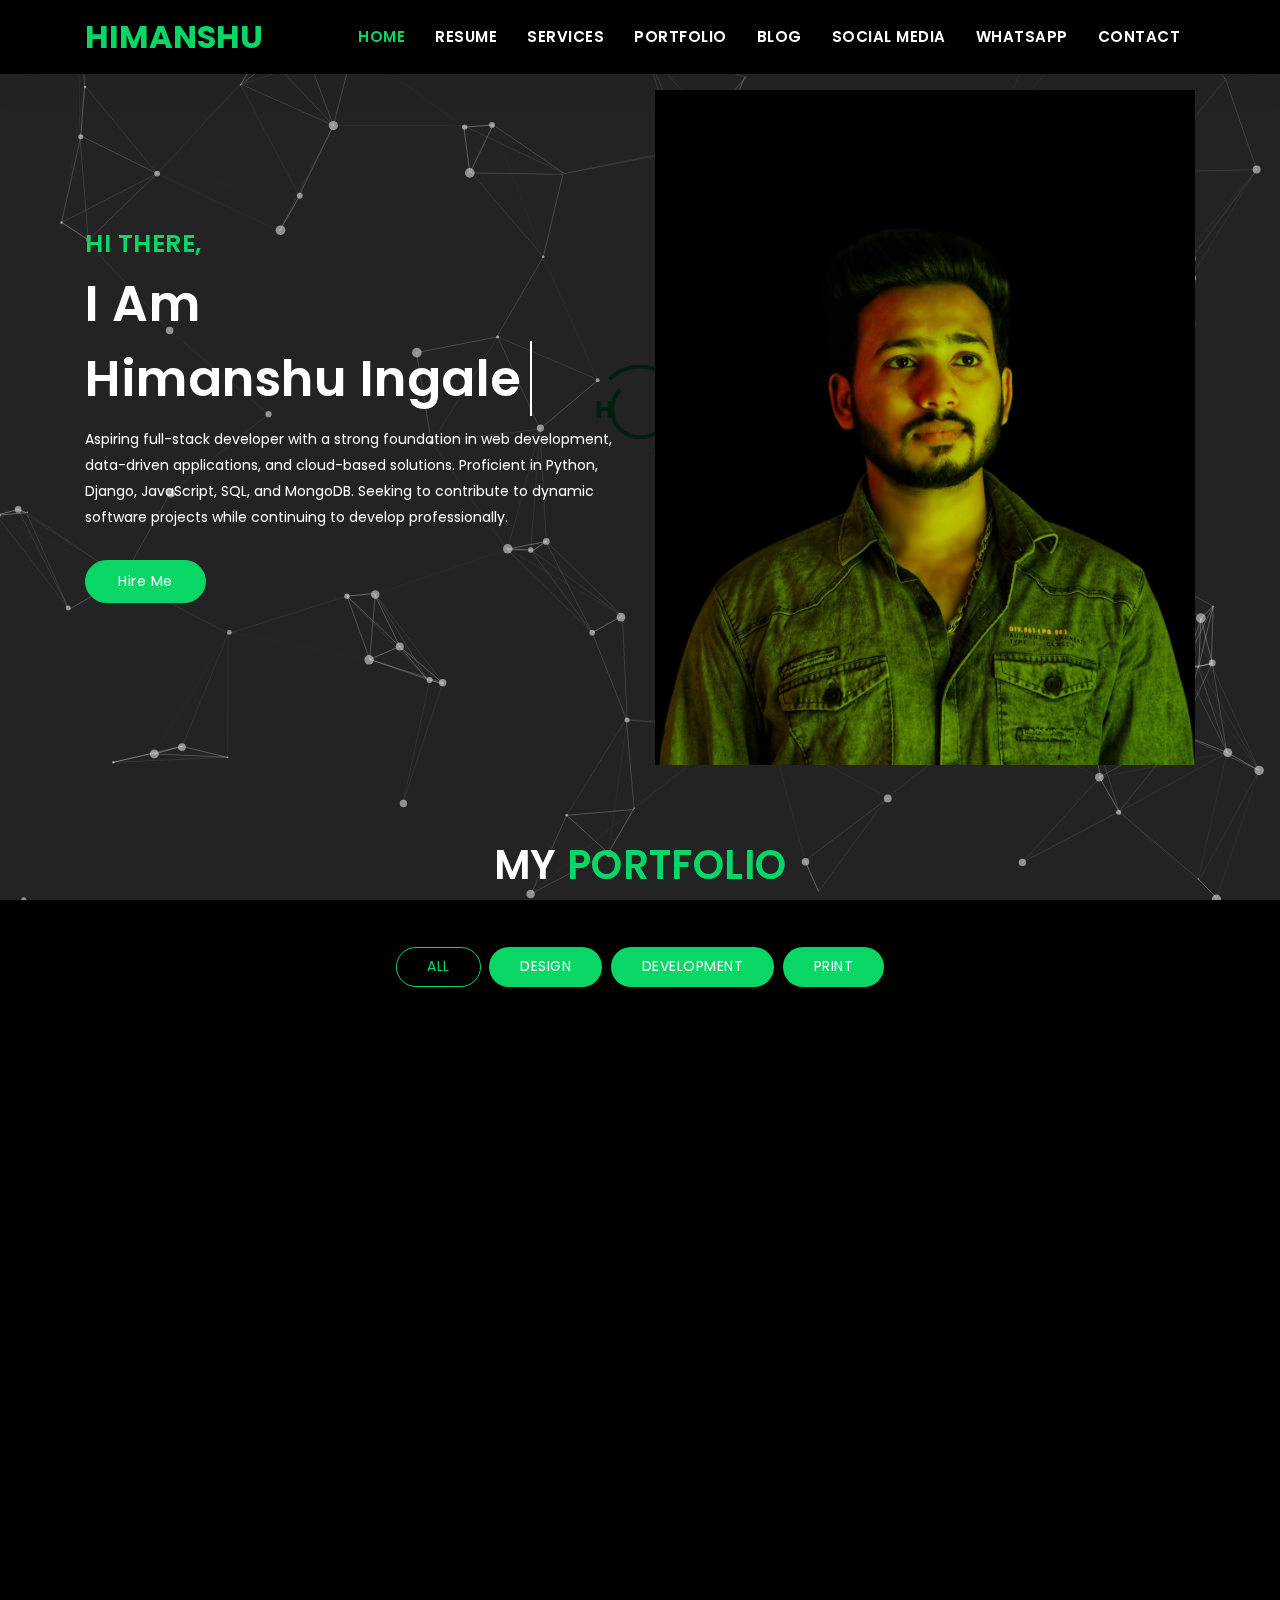
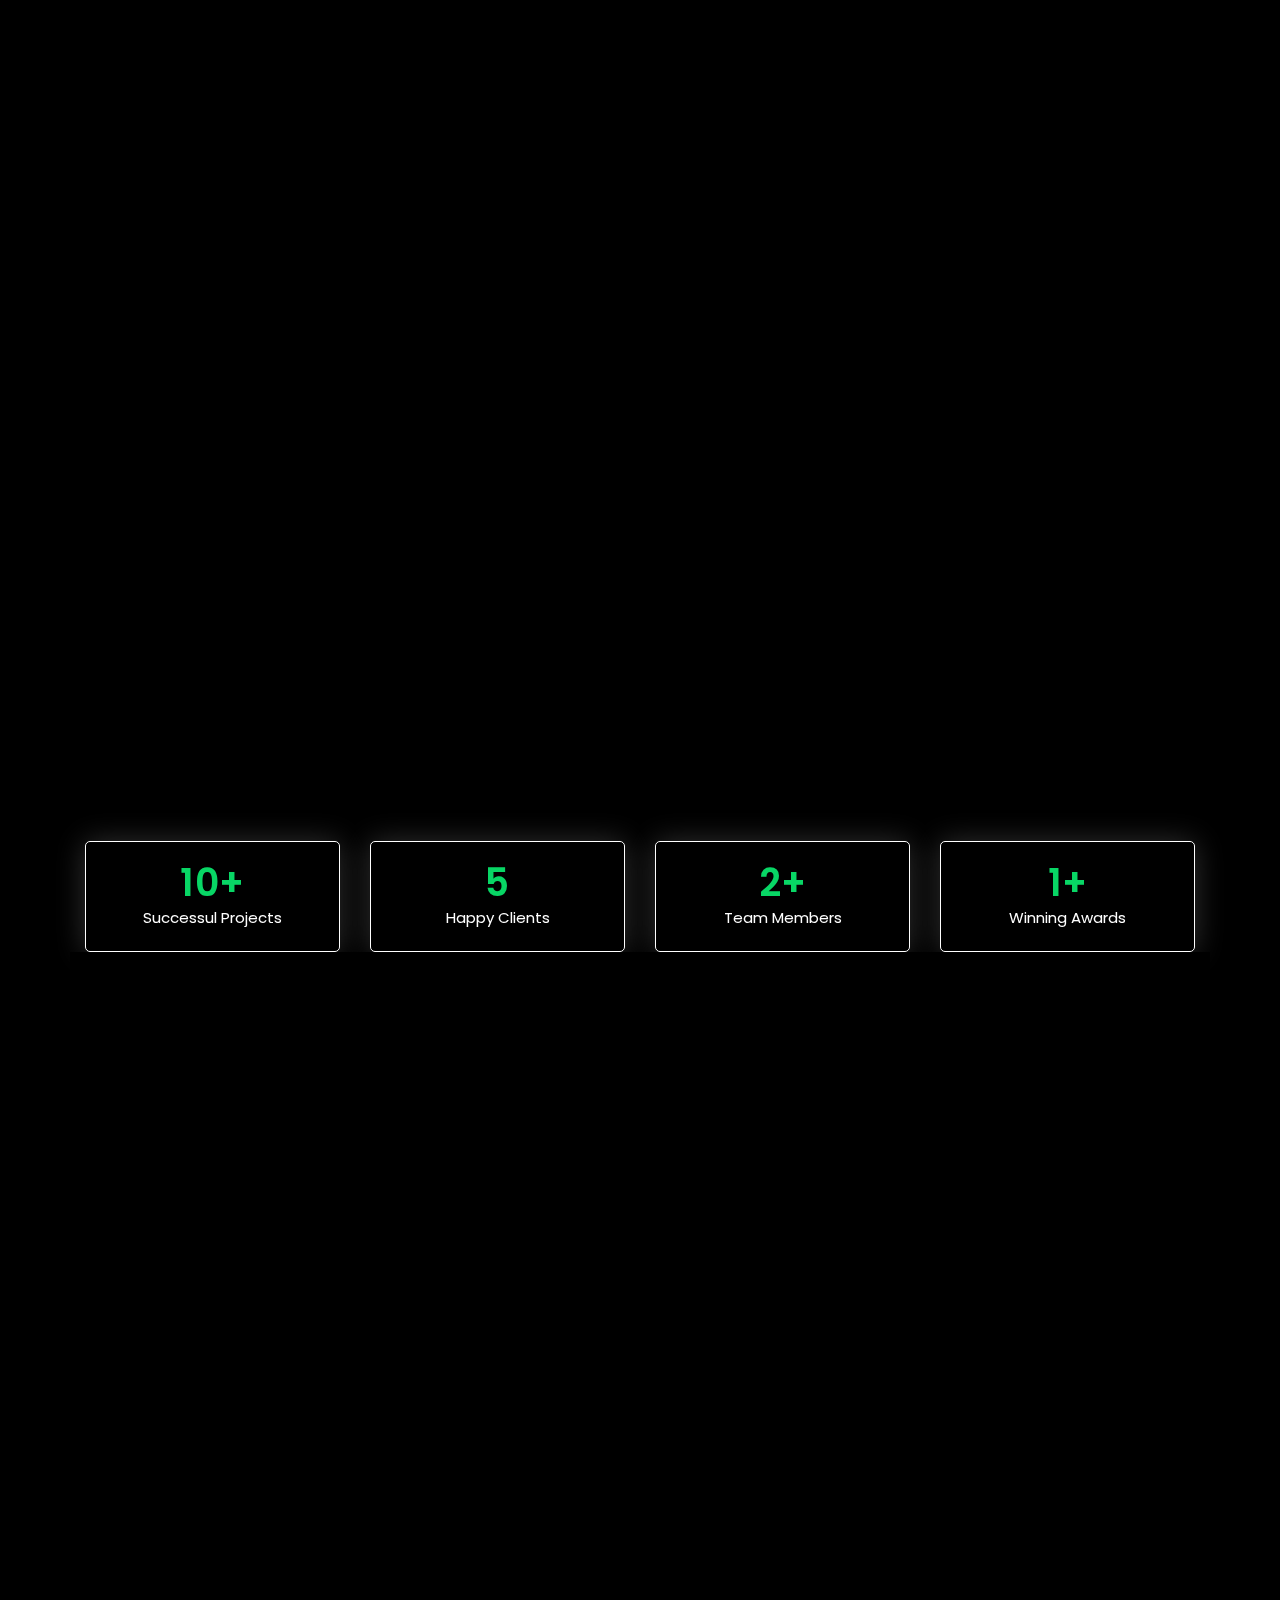
==== commit 61bcac07: "Add files via upload" ====
--- a/index.html
+++ b/index.html
@@ -42,6 +42,7 @@
 		  <script src="https://oss.maxcdn.com/html5shiv/3.7.2/html5shiv.min.js"></script>
 		  <script src="https://oss.maxcdn.com/respond/1.4.2/respond.min.js"></script>
 		<![endif]-->
+		<link rel="stylesheet" href="https://cdnjs.cloudflare.com/ajax/libs/font-awesome/6.5.2/css/all.min.css">
 	</head>
   
 	<body data-spy="scroll" data-offset="80">
@@ -67,11 +68,14 @@
 				    <div class="collapse navbar-collapse justify-content-end" id="navbarCollapse">
 						<ul class="navbar-nav">
 						  <li class="nav-item"><a class="nav-link" href="#home">Home</a></li>
-						  <li class="nav-item"><a class="nav-link" href="Resume.png">Resume</a></li>
+						  <li class="nav-item"><a class="nav-link" href="resume.html">Resume</a></li>
 						  <li class="nav-item"><a class="nav-link" href="#services">Services</a></li>				
 						  <li class="nav-item"><a class="nav-link" href="#portfolio">Portfolio</a></li>				  			
-						  <li class="nav-item"><a class="nav-link" href="#blog">Blog</a></li>			
+						  <li class="nav-item"><a class="nav-link" href="#blog">Blog</a></li>			 
+						  <li class="nav-item"><a class="nav-link" href="#SocialMedia">Social Media</a></li>
+                          <li class="nav-item"><a class="nav-link" href="https://wa.me/+918830917970">WhatsApp</a></li> 
 						  <li class="nav-item"><a class="nav-link" href="#contact">Contact</a></li>
+						 
 						</ul>
 				    </div>
 				</div>
@@ -95,7 +99,9 @@
 										<b class="fw_600">Engineer</b>
 									</span>
 								</h1>
-								<p>I'm a Web Developer. My expertise is to create and Websites design, graphic design and many more...</p>
+								<p>Aspiring full-stack developer with a strong foundation in web development, data-driven applications, 
+									and cloud-based solutions. Proficient in Python, Django, JavaScript, SQL, and MongoDB. Seeking to 
+									contribute to dynamic software projects while continuing to develop professionally. </p>
 								<a href="#" class="btn btn-secondary banner_btn">Hire Me</a>								
 							</div>
 						</div>
@@ -232,14 +238,14 @@
 							<div class="single_blog wow fadeInLeft">
 								<div class="blog-thumb">
 									<div class="blog-image">
-									   <a href="#"><img src="b4.png" class="img-responsive" alt=""/></a>
+									   <a href="#"><img src="ibm.png" class="img-responsive" alt=""/></a>
 									</div>
 									<div class="blog-info">
-										<a href="#"><h4>
-											"Web Design Evolution Insights"</h4></a>
-										<small><i class="fa fa-clock-o"></i>July 31, 2024</small>
-										<span>| Design</span>											
-										<p>Discover the latest advancements shaping the digital landscape, ensuring your online presence stays ahead of the curve.</p>
+										<a href="ibm.png"><h4>
+											"IBM Certificate"</h4></a>
+										<small><i class="fa fa-clock-o"></i>July 27, 2024</small>
+										<span>| IBM</span>											
+										<p>Another step forward! Honored to add this IBM certification to my journey.</p>
 										<a href="#" class="btn blog_btn btn-secondary">Read More</a>
 									</div>
 								</div>
@@ -249,14 +255,14 @@
 							<div class="single_blog wow fadeInUp">
 								<div class="blog-thumb">
 									<div class="blog-image">
-									   <a href="#"><img src="b3.png" class="img-responsive" alt=""/></a>
+									   <a href="#"><img src="H1.jpg" class="img-responsive" alt=""/></a>
 									</div>
 									<div class="blog-info">
-										<a href="#"><h4>"Responsive Design Innovations"</h4></a>
-										<small><i class="fa fa-clock-o"></i>July 31, 2024</small>
-										<span>| Design</span>											
-										<p> Explore cutting-edge techniques and technologies ensuring seamless user experiences across all devices.</p>
-										<a href="#" class="btn blog_btn btn-secondary">Read More</a>
+										<a href="H7.jpg"><h4>Himanshu Ingale</h4></a>
+										<small><i class="fa fa-clock-o"></i>December 04, 2024</small>
+										<span>| Mumbai</span>											
+										<p> </p>
+										
 									</div>
 								</div>
 							</div>
@@ -265,13 +271,14 @@
 							<div class="single_blog wow fadeInRight">
 								<div class="blog-thumb">
 									<div class="blog-image">
-									   <a href="#"><img src="b5.png" class="img-responsive" alt=""/></a>
+									   <a href="#"><img src="H2.jpg" class="img-responsive" alt=""/></a>
 									</div>
 									<div class="blog-info">
-										<a href="#"><h4>"User-Centric Web Solutions"</h4></a>
-										<small><i class="fa fa-clock-o"></i>July 31, 2024</small>
-										<span>| Design</span>											
-										<p> Crafting websites focused on meeting user needs, enhancing engagement and satisfaction.</p>
+										<a href="#"><h4>"eCommerce Website"</h4></a>
+										<small><i class="fa fa-clock-o"></i>August 17, 2024</small>
+										<span>| Project</span>											
+										<p> Built a robust eCommerce platform using Django, featuring product listings, cart 
+											functionality, and user authentication.</p>
 										<a href="#" class="btn blog_btn btn-secondary">Read More</a>
 									</div>
 								</div>
@@ -286,13 +293,13 @@
 							<div class="single_blog wow fadeInLeft">
 								<div class="blog-thumb">
 									<div class="blog-image">
-									   <a href="#"><img src="b8.jpg" class="img-responsive" alt=""/></a>
+									   <a href="#"><img src="H6.jpg" class="img-responsive" alt=""/></a>
 									</div>
 									<div class="blog-info">
-										<a href="#"><h4>"Interactive Design Trends"</h4></a>
+										<a href="H6.jpg"><h4>"Graduation"</h4></a>
 										<small><i class="fa fa-clock-o"></i>July 31, 2024</small>
-										<span>| Design</span>											
-										<p> Embrace dynamic and engaging design elements that captivate and retain audience attention.</p>
+										<span>| Engineering</span>											
+										<p> The tassel was worth the hassle.🎓Today a graduate, tomorrow a leader.</p>
 										<a href="#" class="btn blog_btn btn-secondary">Read More</a>
 									</div>
 								</div>
@@ -302,14 +309,14 @@
 							<div class="single_blog wow fadeInUp">
 								<div class="blog-thumb">
 									<div class="blog-image">
-									   <a href="#"><img src="payment.png" class="img-responsive" alt=""/></a>
+									   <a href="#"><img src="H8.jpg" class="img-responsive" alt=""/></a>
 									</div>
 									<div class="blog-info">
-										<a href="#"><h4>"Creative UI/UX Approaches"</h4></a>
-										<small><i class="fa fa-clock-o"></i>July 31, 2024</small>
-										<span>| Design</span>											
-										<p>Implement innovative user interface and experience strategies to elevate digital interactions and conversions.</p>
-										<a href="#" class="btn blog_btn btn-secondary">Read More</a>
+										<a href="H9.jpg"><h4>"Cricket is Love"</h4></a>
+										<small><i class="fa fa-clock-o"></i>Octomber 24, 2024</small>
+										<span>| Pune</span>											
+										<p>Cricket isn’t just a game; it’s an emotion. Every match is a lesson, every ball an opportunity.</p>
+										
 									</div>
 								</div>
 							</div>
@@ -318,13 +325,13 @@
 							<div class="single_blog wow fadeInRight">
 								<div class="blog-thumb">
 									<div class="blog-image">
-									   <a href="#"><img src="mobile.png" class="img-responsive" alt=""/></a>
+									   <a href="#"><img src="H0.jpg" class="img-responsive" alt=""/></a>
 									</div>
 									<div class="blog-info">
-										<a href="#"><h4>"Visual Storytelling Revolution"</h4></a>
-										<small><i class="fa fa-clock-o"></i>July 31, 2024</small>
+										<a href="#"><h4>"Oneacre Website"</h4></a>
+										<small><i class="fa fa-clock-o"></i>September 10, 2024</small>
 										<span>| Design</span>											
-										<p>Harness the power of compelling visuals to communicate narratives that resonate deeply with your audience.</p>
+										<p>At OneAcre, your dream property is just a click away! Find your slice of paradise with OneAcre.</p>
 										<a href="#" class="btn blog_btn btn-secondary">Read More</a>
 									</div>
 								</div>
@@ -334,6 +341,55 @@
 				</div><!--- END CONTAINER -->	
 			</div>
 		<!-- END BLOG -->
+
+
+<!-- Services Section Start -->
+        <section id="SocialMedia" class="dark_bg services section-padding">
+	    <h2 class="section-title wow flipInX" data-wow-delay="0.4s">Social <span>Media</span></h2>
+	    <div class="container">
+		<div class="row">
+			<!-- Services item -->
+			<div class="col-lg-4 col-md-6 col-xs-12">
+				<div class="services-item wow fadeInDown" data-wow-delay="0.3s">
+					<div class="icon">
+						<img src="H3.jpg" alt=""/>
+					</div>
+					<div class="services-content">
+						<h3><a href="https://www.instagram.com/l_">instagram</a></h3>
+						
+					</div>
+				</div>
+			</div>
+		  <!-- Services item -->
+			<div class="col-lg-4 col-md-6 col-xs-12">
+				<div class="services-item wow fadeInDown" data-wow-delay="0.6s">
+					<div class="icon">
+						<img src="H4.jpg" alt=""/>
+					</div>
+					<div class="services-content">
+						<h3><a href="https://www.linkedin.com/in/himanshu-ingale-5b389933b?utm_source=share&utm_campaign=share_via&utm_content=profile&utm_medium=android_app">linkedin</a></h3>
+						
+					</div>
+				</div>
+			</div>
+			<!-- Services item -->
+			<div class="col-lg-4 col-md-6 col-xs-12">
+				<div class="services-item wow fadeInDown" data-wow-delay="0.9s">
+					<div class="icon">
+						<img src="H5.jpg" alt=""/>
+					</div>
+					<div class="services-content">
+						<h3><a href="https://x.com/HimanshuIn73602?t=ME3LV9v_OfBuuIYt5NZfSA&s=08">Twitter/X</a></h3>
+						
+					</div>
+				</div>
+			</div>
+		</section>
+
+
+
+
+
 
            	<!-- Funfacts Section Start -->
 			<section class="dark_bg funfacts-area pb_80 ">
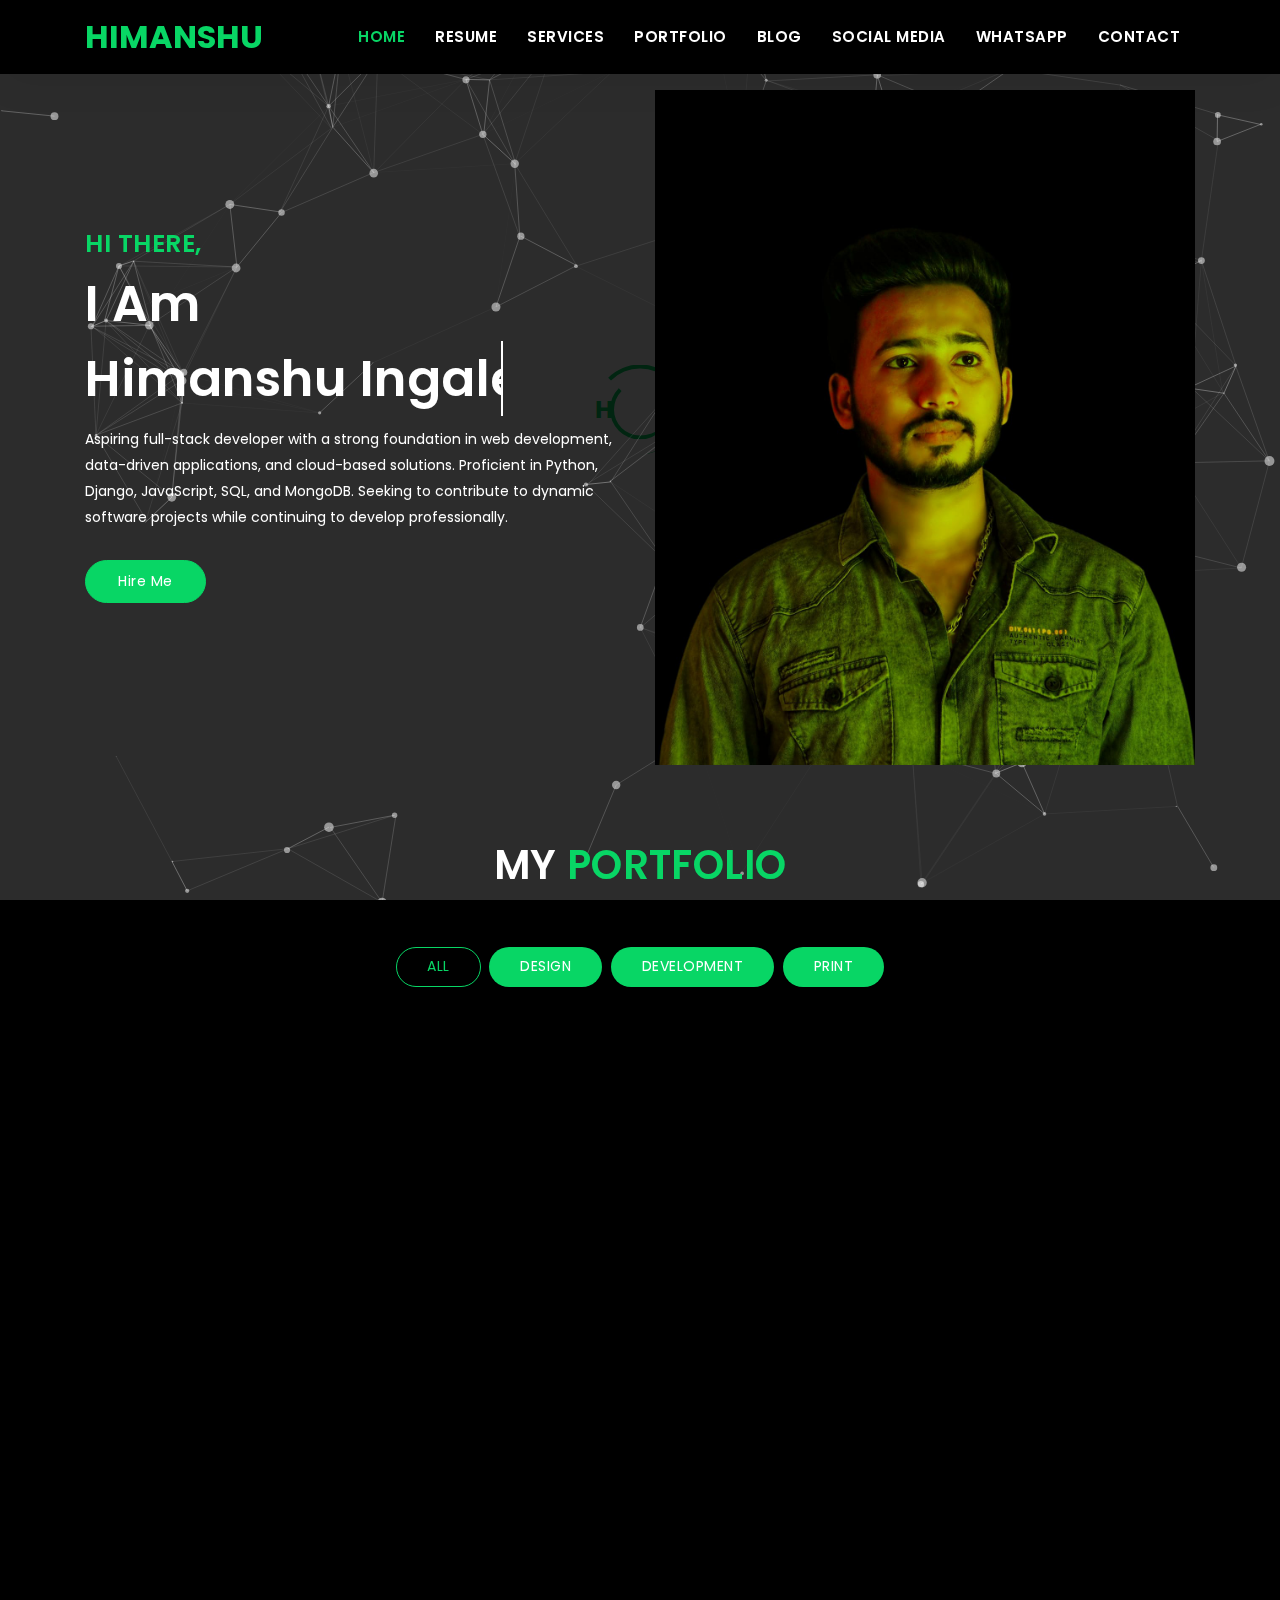
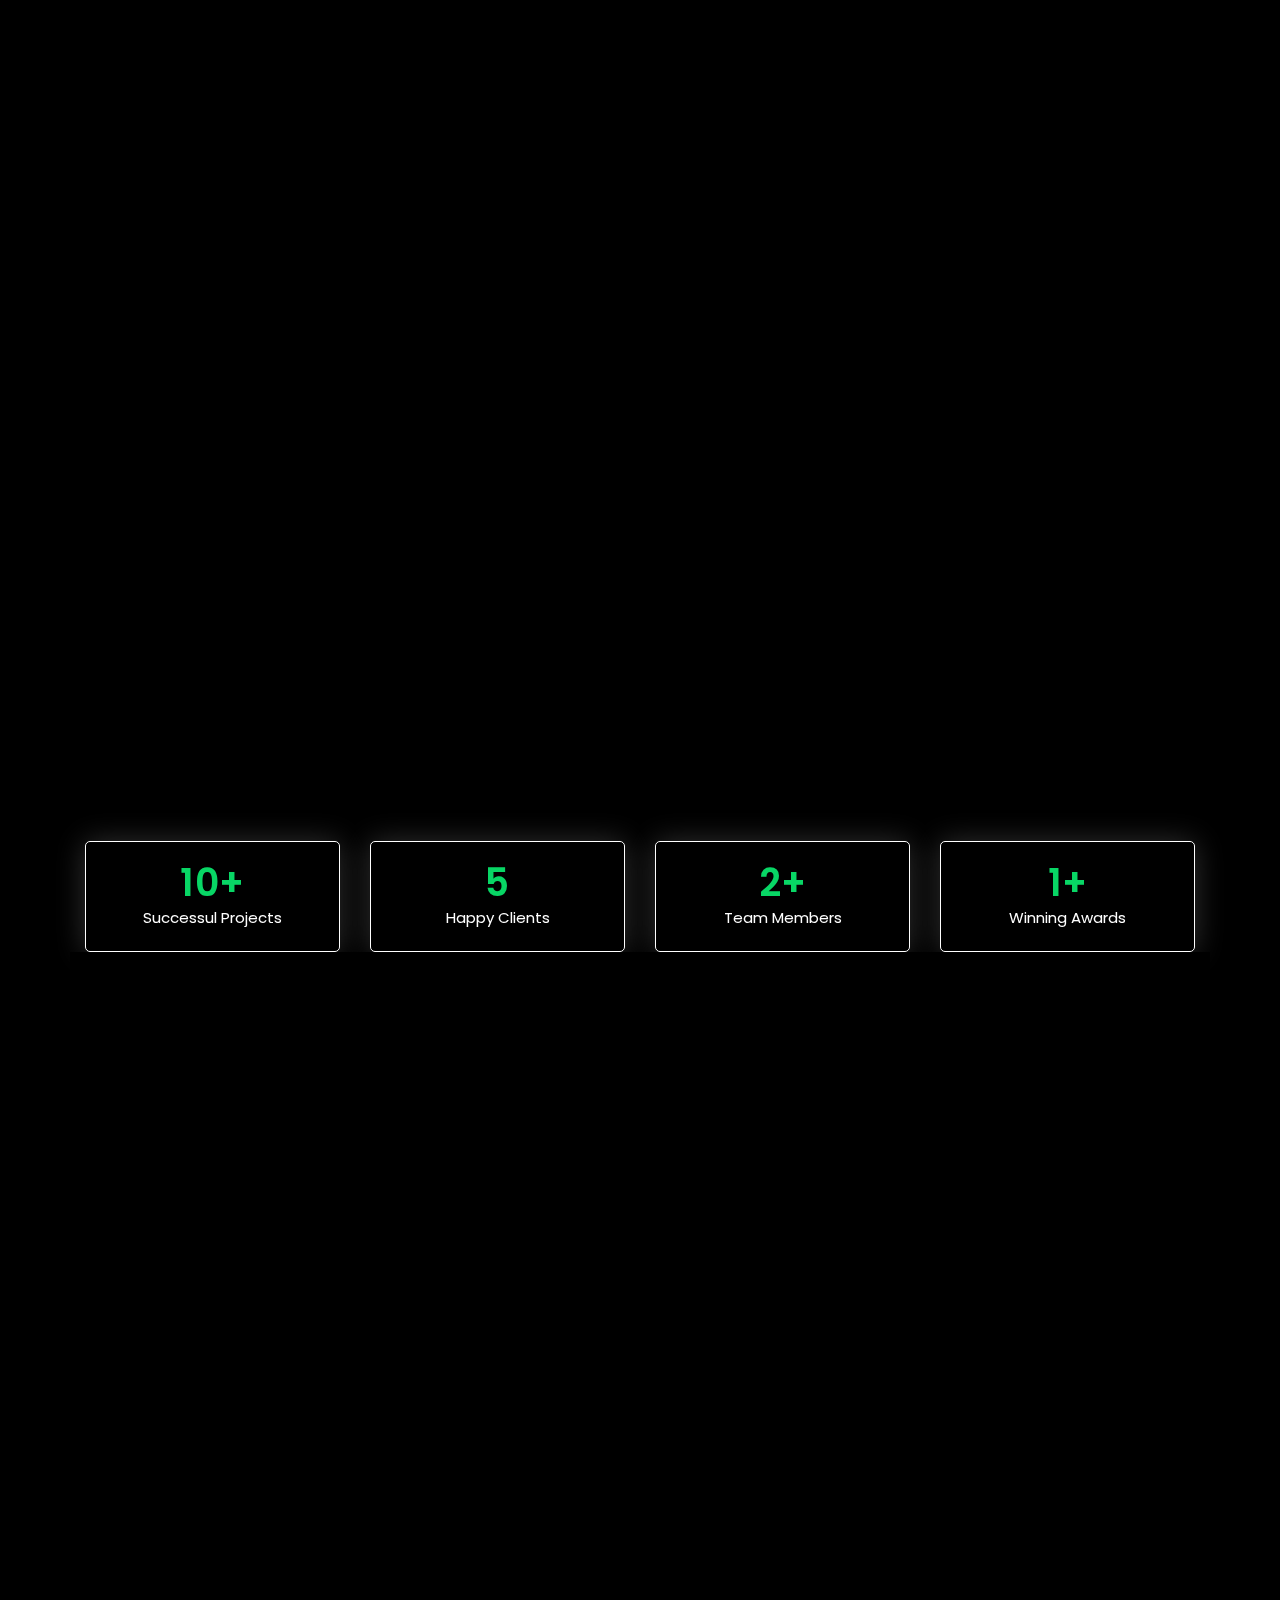
==== commit d1372fb8: "Add files via upload" ====
--- a/index.html
+++ b/index.html
@@ -355,7 +355,7 @@
 						<img src="H3.jpg" alt=""/>
 					</div>
 					<div class="services-content">
-						<h3><a href="https://www.instagram.com/l_">instagram</a></h3>
+						<h3><a href="https://www.instagram.com/l_himanshuingale_l?igsh=MTEwNGFqcHlvb2xqNg==">instagram</a></h3>
 						
 					</div>
 				</div>
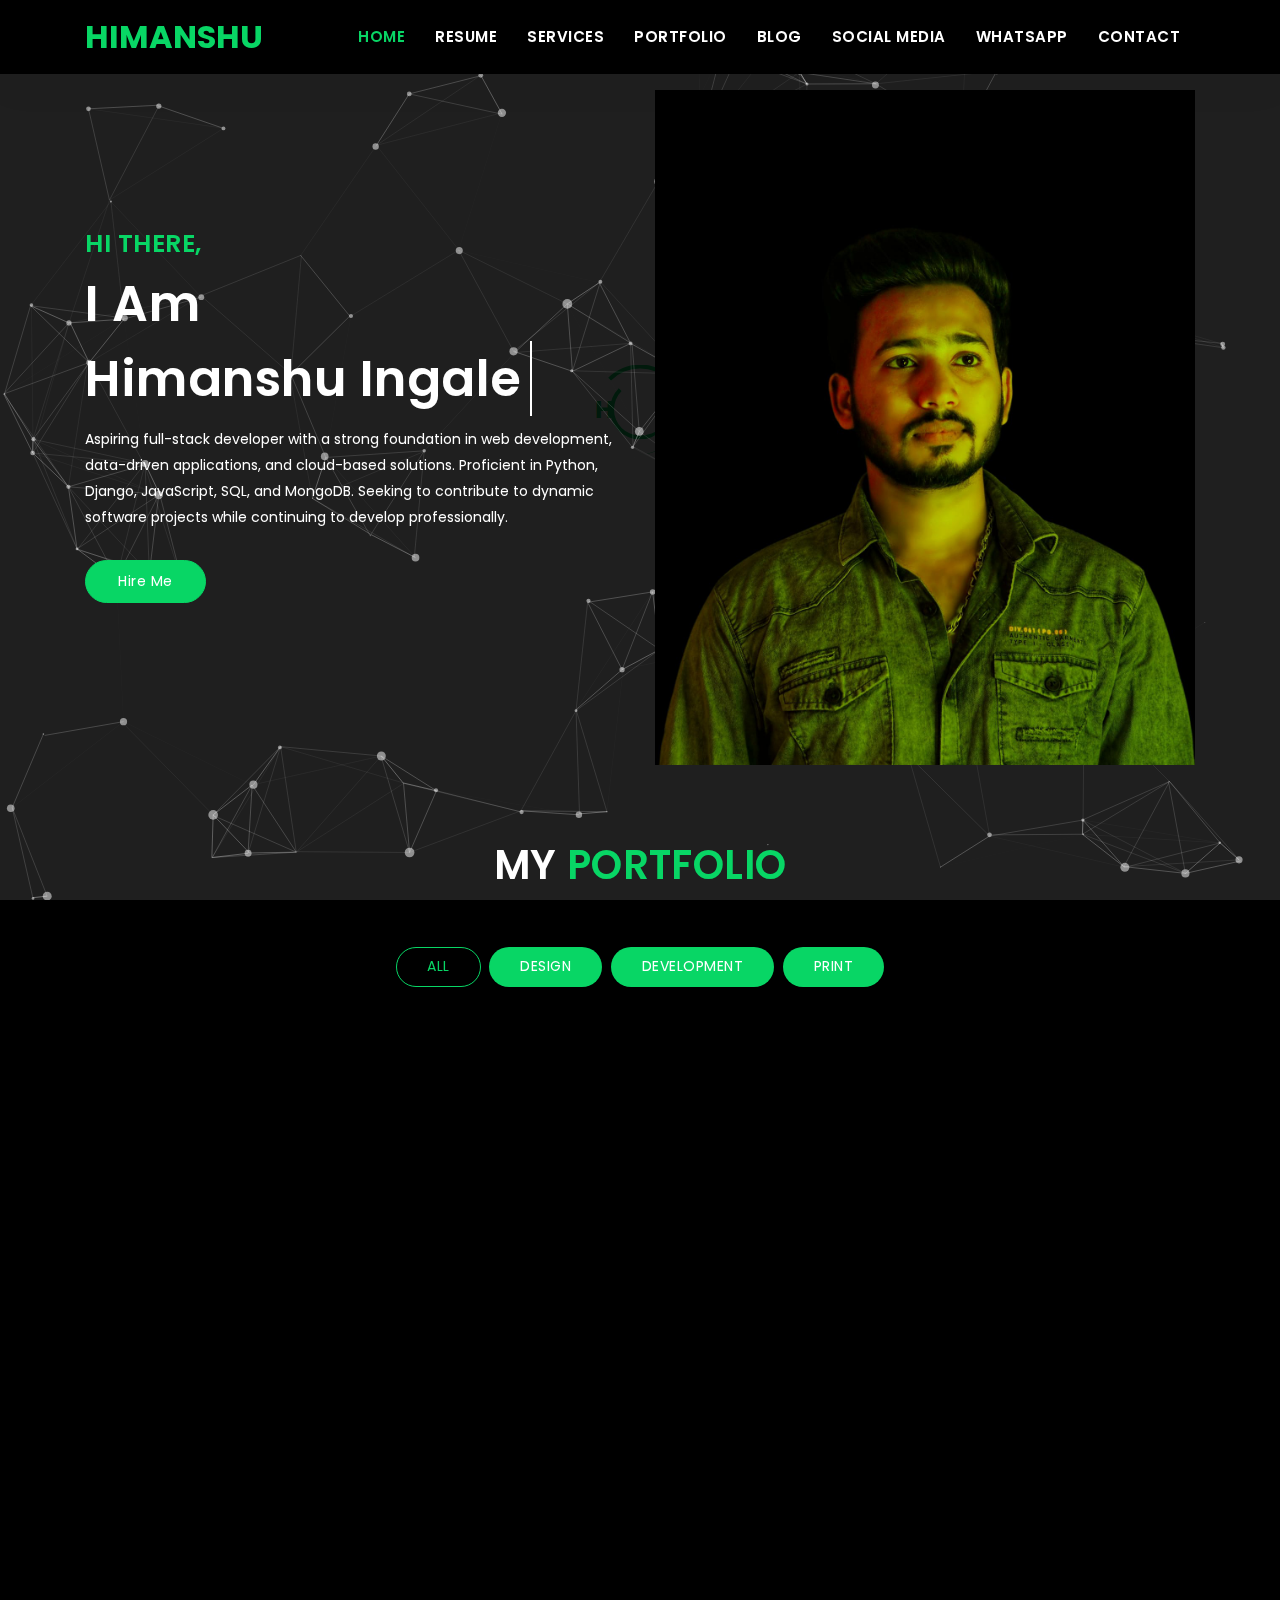
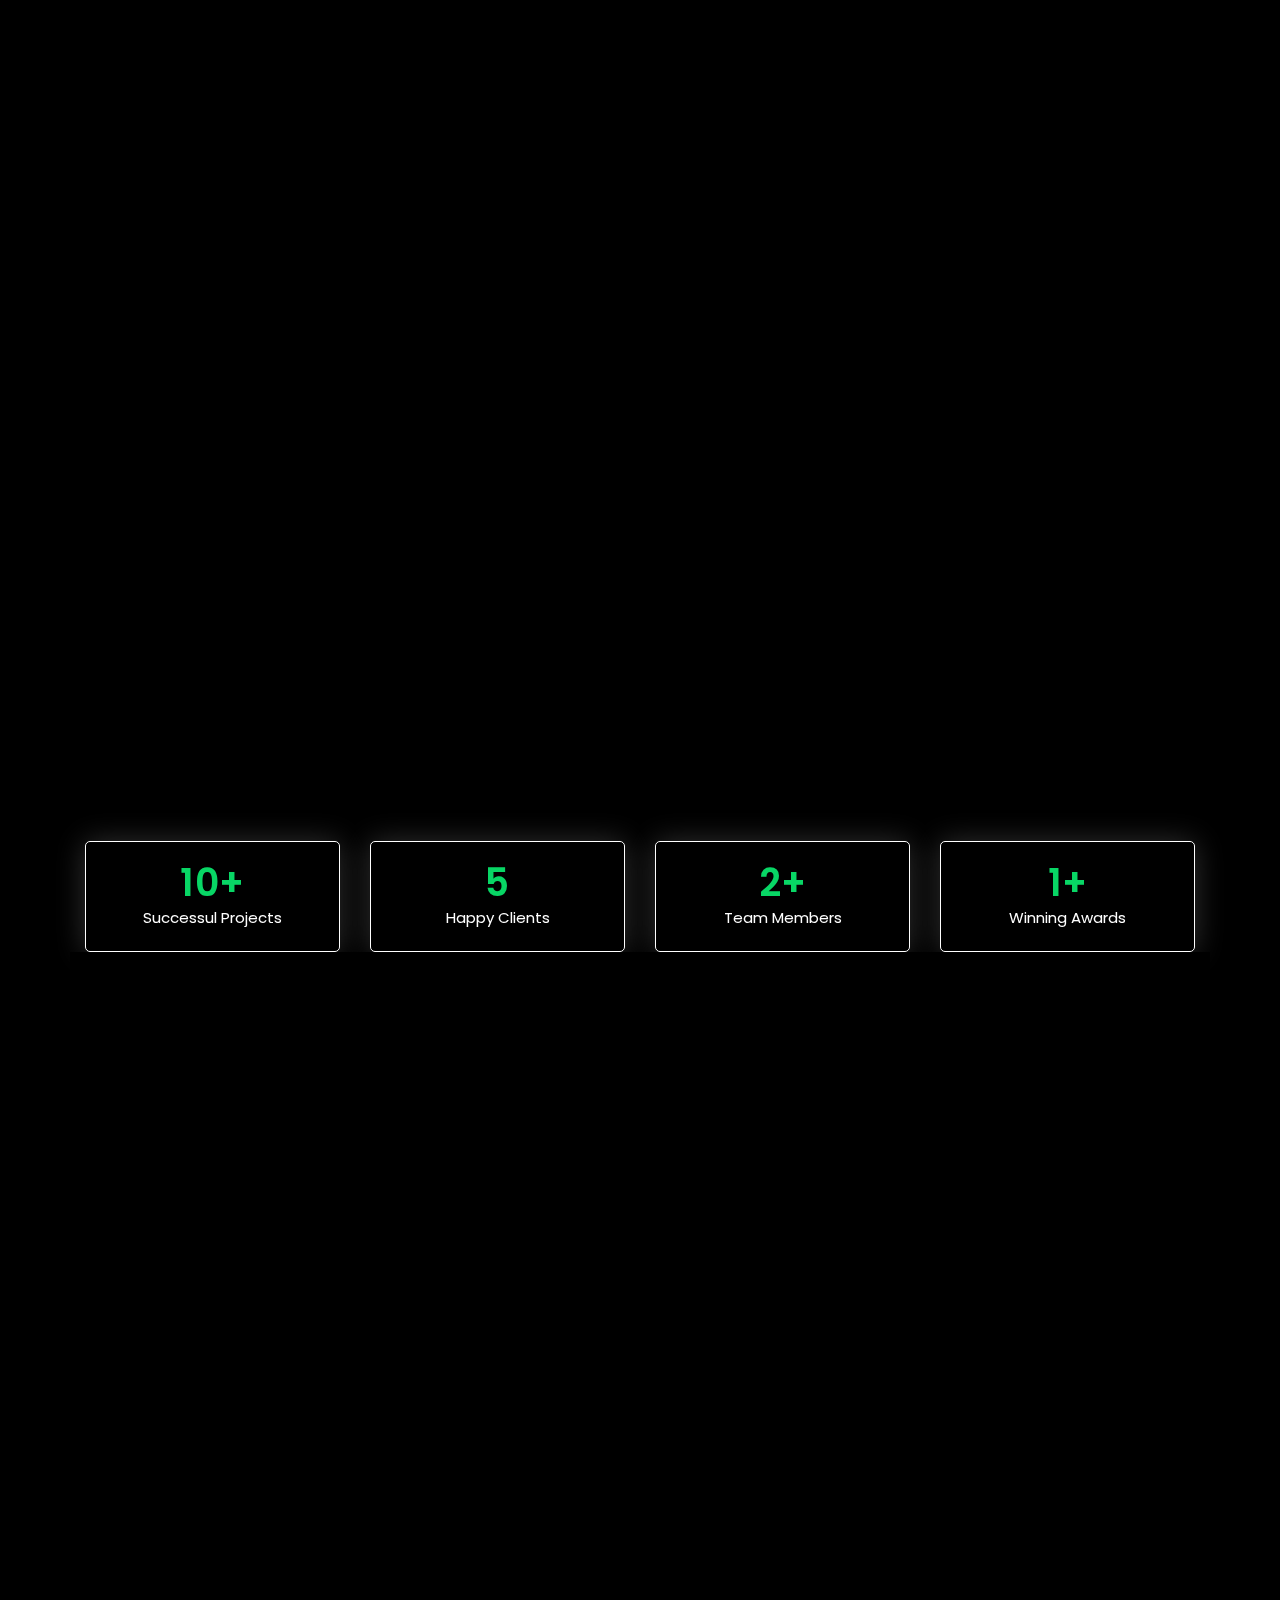
==== commit b60fbbfc: "Add files via upload" ====
--- a/index.html
+++ b/index.html
@@ -355,7 +355,7 @@
 						<img src="H3.jpg" alt=""/>
 					</div>
 					<div class="services-content">
-						<h3><a href="https://www.instagram.com/l_himanshuingale_l?igsh=MTEwNGFqcHlvb2xqNg==">instagram</a></h3>
+						<h3><a href="https://www.instagram.com/l__himanshu__ingale__l">instagram</a></h3>
 						
 					</div>
 				</div>
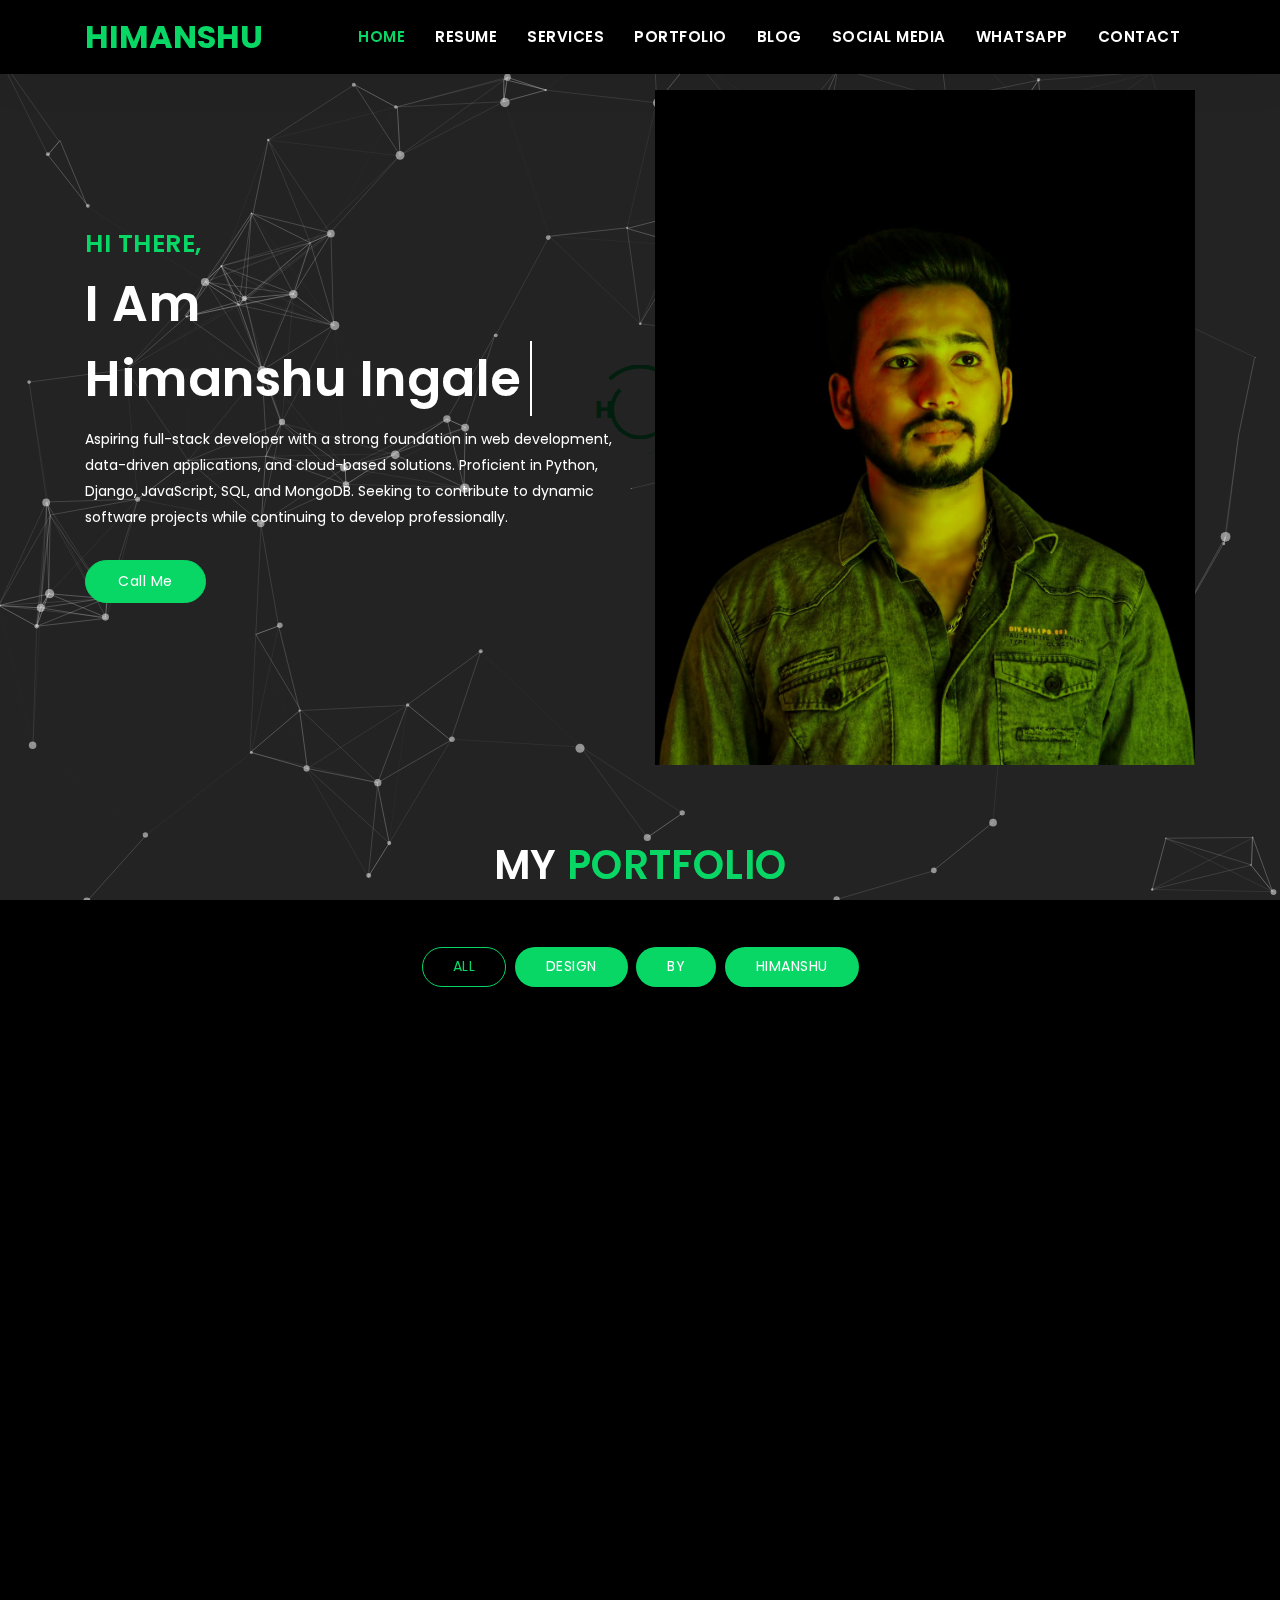
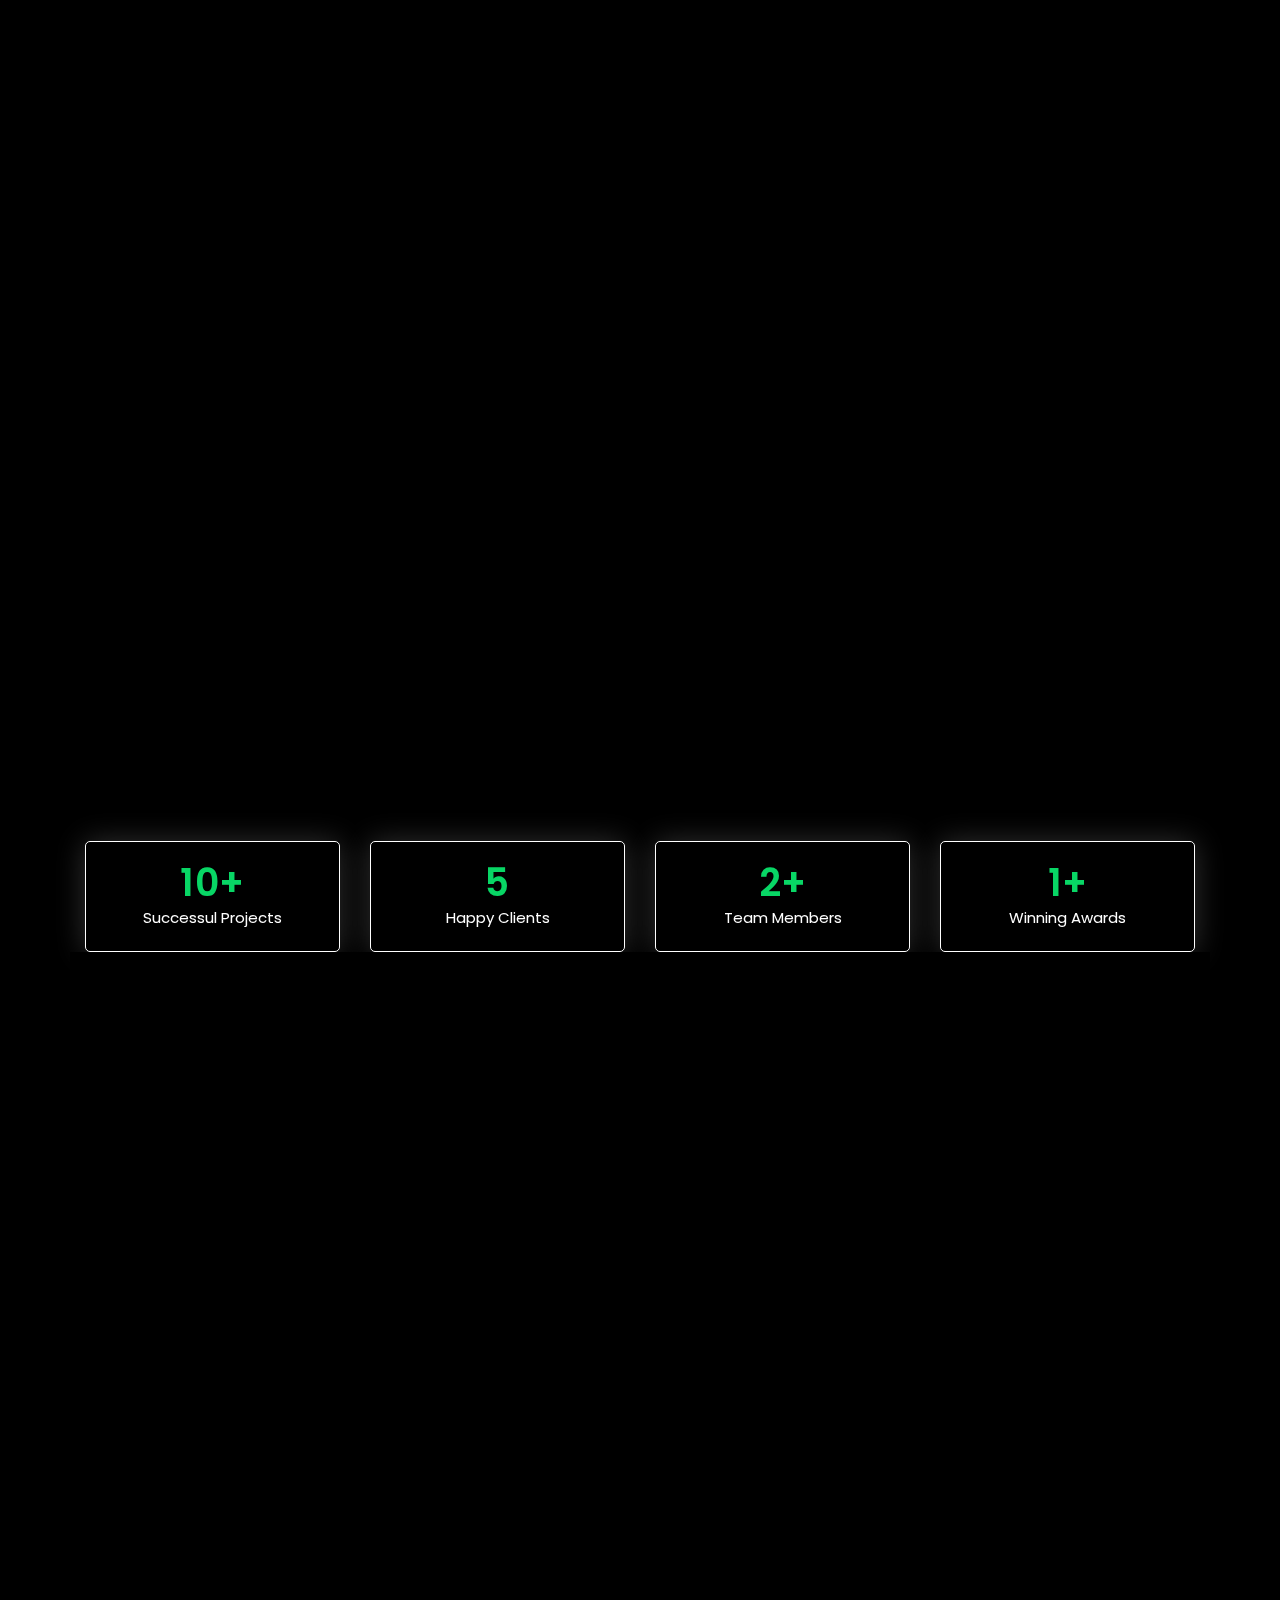
==== commit 5d45915a: "Add files via upload" ====
--- a/index.html
+++ b/index.html
@@ -102,7 +102,7 @@
 								<p>Aspiring full-stack developer with a strong foundation in web development, data-driven applications, 
 									and cloud-based solutions. Proficient in Python, Django, JavaScript, SQL, and MongoDB. Seeking to 
 									contribute to dynamic software projects while continuing to develop professionally. </p>
-								<a href="#" class="btn btn-secondary banner_btn">Hire Me</a>								
+								<a href="tel:+918830917970" class="btn btn-secondary banner_btn">Call Me</a>								
 							</div>
 						</div>
 						<div class="col-lg-6 col-md-6">
@@ -132,11 +132,11 @@
 							  <a class="filter btn btn-common" data-filter=".design">
 								Design 
 							  </a>
-							  <a class="filter btn btn-common" data-filter=".development">
-								Development
+							  <a class="filter btn btn-common" data-filter=".By">
+								By
 							  </a>
-							  <a class="filter btn btn-common" data-filter=".print">
-								Print 
+							  <a class="filter btn btn-common" data-filter=".Himanshu">
+								Himanshu
 							  </a>
 							</div>
 							<!-- Portfolio Controller/Buttons Ends-->
@@ -246,7 +246,7 @@
 										<small><i class="fa fa-clock-o"></i>July 27, 2024</small>
 										<span>| IBM</span>											
 										<p>Another step forward! Honored to add this IBM certification to my journey.</p>
-										<a href="#" class="btn blog_btn btn-secondary">Read More</a>
+										<a href="https://www.ibm.com/training/credentials" class="btn blog_btn btn-secondary">Read More</a>
 									</div>
 								</div>
 							</div>
@@ -279,7 +279,7 @@
 										<span>| Project</span>											
 										<p> Built a robust eCommerce platform using Django, featuring product listings, cart 
 											functionality, and user authentication.</p>
-										<a href="#" class="btn blog_btn btn-secondary">Read More</a>
+										<a href="https://www.flipkart.com/" class="btn blog_btn btn-secondary">Read More</a>
 									</div>
 								</div>
 							</div>
@@ -300,7 +300,7 @@
 										<small><i class="fa fa-clock-o"></i>July 31, 2024</small>
 										<span>| Engineering</span>											
 										<p> The tassel was worth the hassle.🎓Today a graduate, tomorrow a leader.</p>
-										<a href="#" class="btn blog_btn btn-secondary">Read More</a>
+										
 									</div>
 								</div>
 							</div>
@@ -332,7 +332,7 @@
 										<small><i class="fa fa-clock-o"></i>September 10, 2024</small>
 										<span>| Design</span>											
 										<p>At OneAcre, your dream property is just a click away! Find your slice of paradise with OneAcre.</p>
-										<a href="#" class="btn blog_btn btn-secondary">Read More</a>
+										<a href="https://www.1acre.in/" class="btn blog_btn btn-secondary">Read More</a>
 									</div>
 								</div>
 							</div>
@@ -446,7 +446,7 @@
 						<div class="row contact-form-area">   												
 							<div class="col-md-12 col-lg-8 col-sm-8 center-div">
 								<div class="contact_form wow fadeInLeft">
-									<form action="contact.php" method="post" id="main_contact_form">
+									<form action="contact.php" method="POST">
 										<div class="contact_input_area">
 											<div id="success_fail_info"></div>
 											<div class="row">
@@ -509,6 +509,10 @@
 			<i class="fa fa-arrow-up"></i>
 		</a>
 
+
+			
+		    
+        
 		<!-- jQuery first, then Popper.js, then Bootstrap JS -->
 		<script src="jquery-min.js"></script>
 		<script src="popper.min.js"></script>
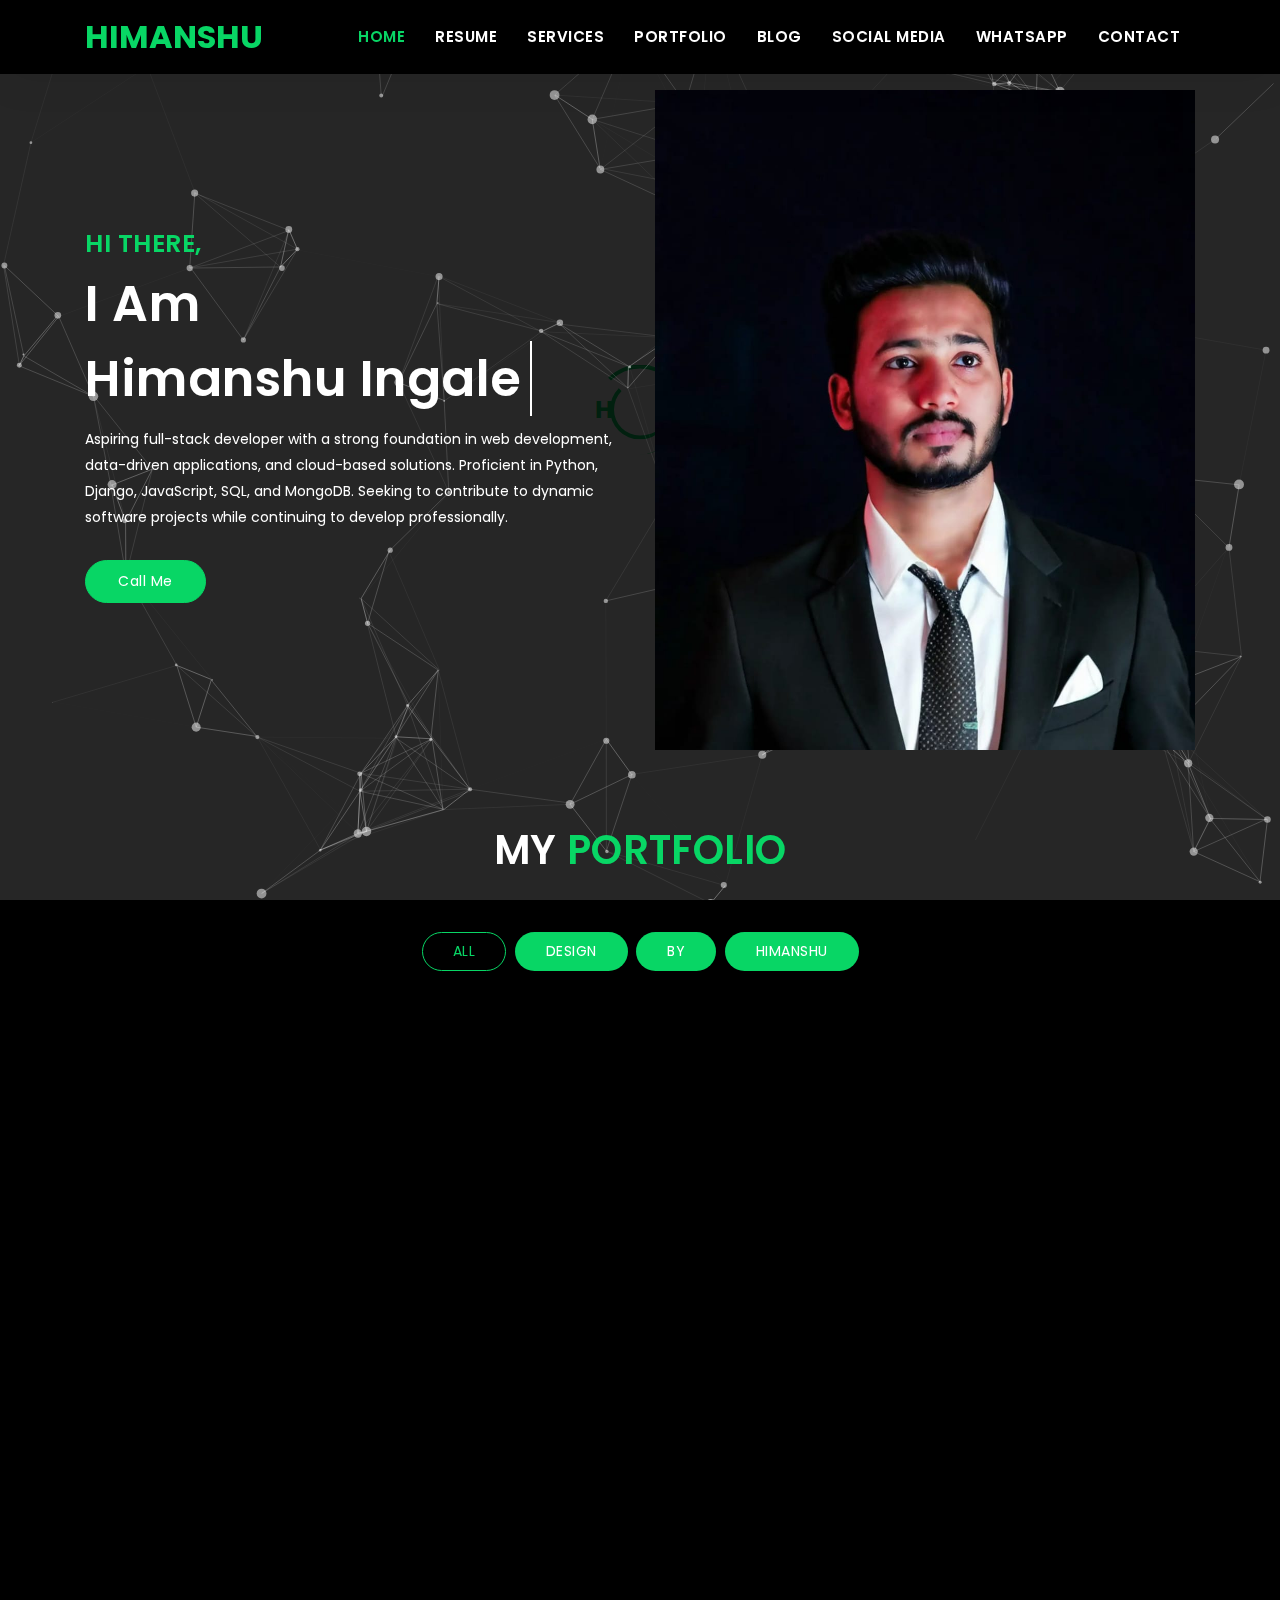
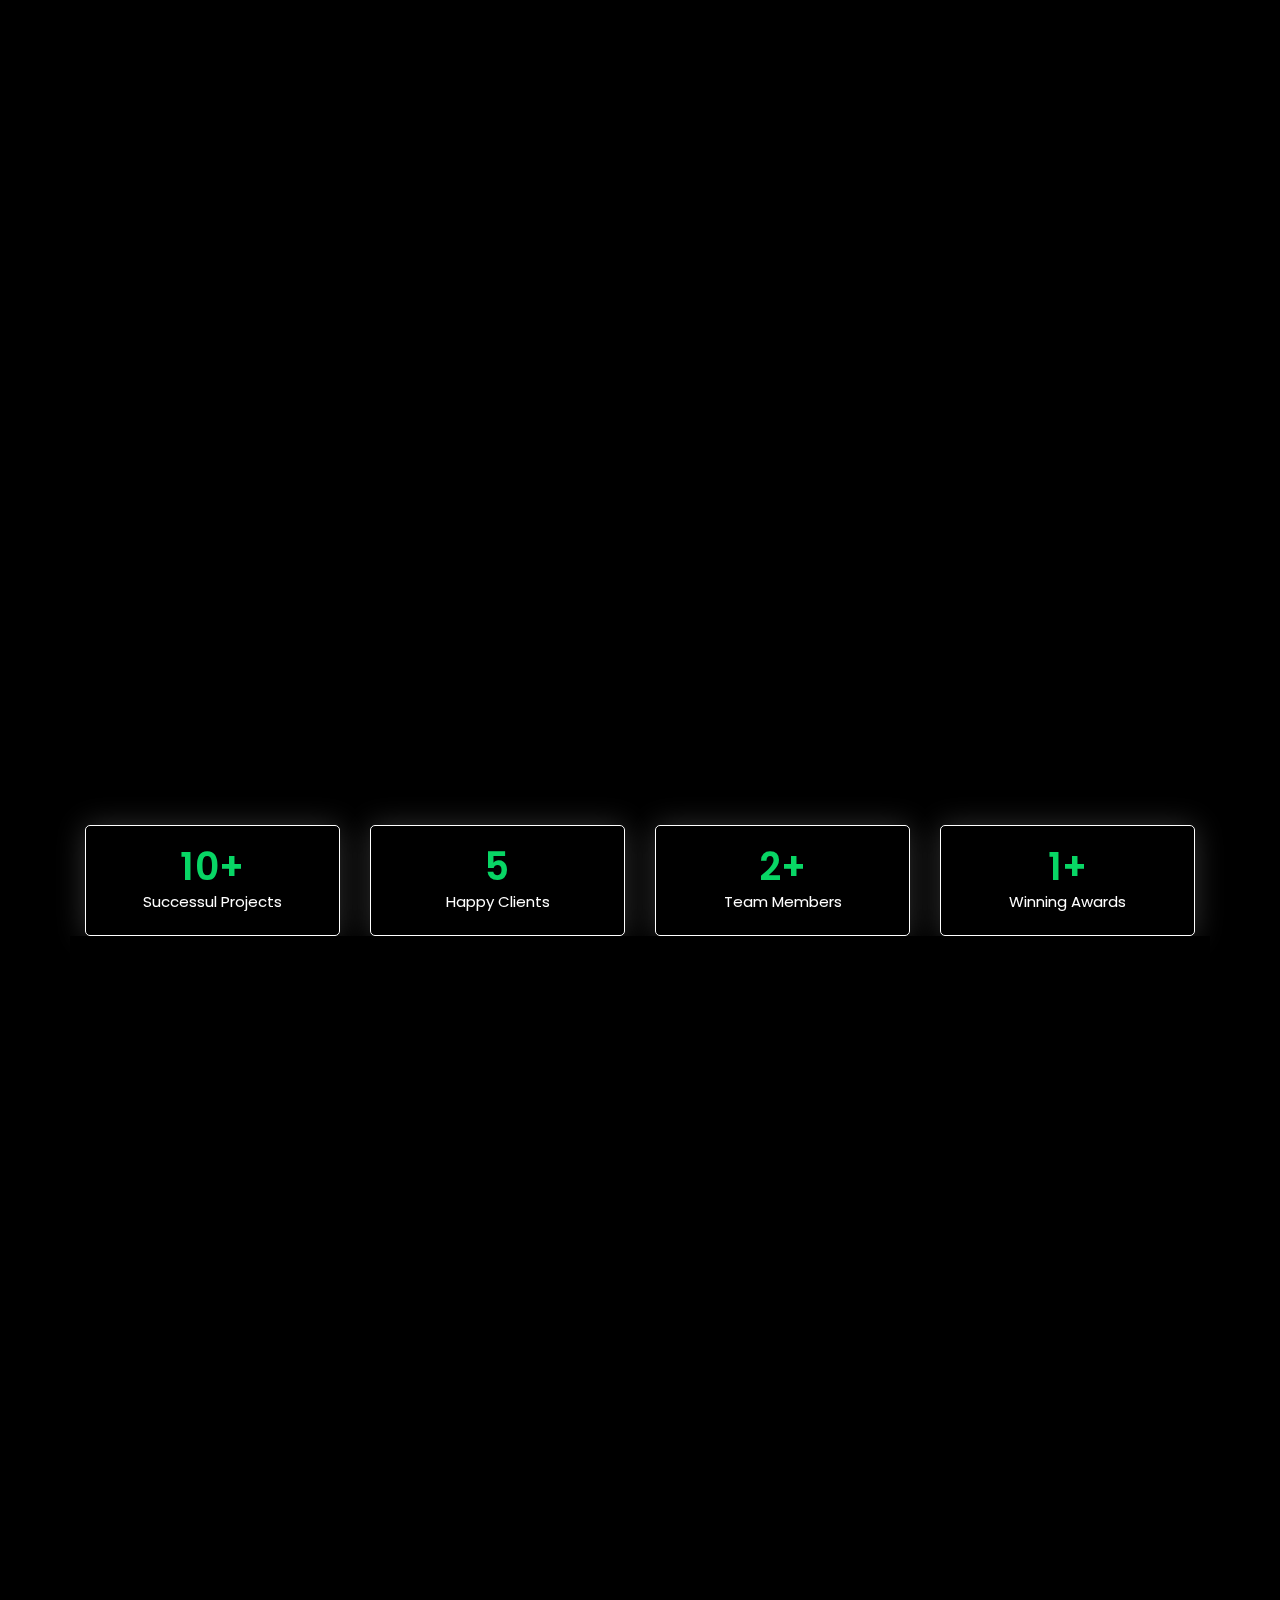
==== commit a72c4190: "Add files via upload" ====
--- a/index.html
+++ b/index.html
@@ -107,7 +107,7 @@
 						</div>
 						<div class="col-lg-6 col-md-6">
 							<div class="banner-images">
-								<img src="100.jpg" />
+								<img src="H110.jpg" />
 							</div>
 						</div>
 					</div>
@@ -514,6 +514,7 @@
 		    
         
 		<!-- jQuery first, then Popper.js, then Bootstrap JS -->
+		
 		<script src="jquery-min.js"></script>
 		<script src="popper.min.js"></script>
 		<script src="boostrap.min.js"></script>
